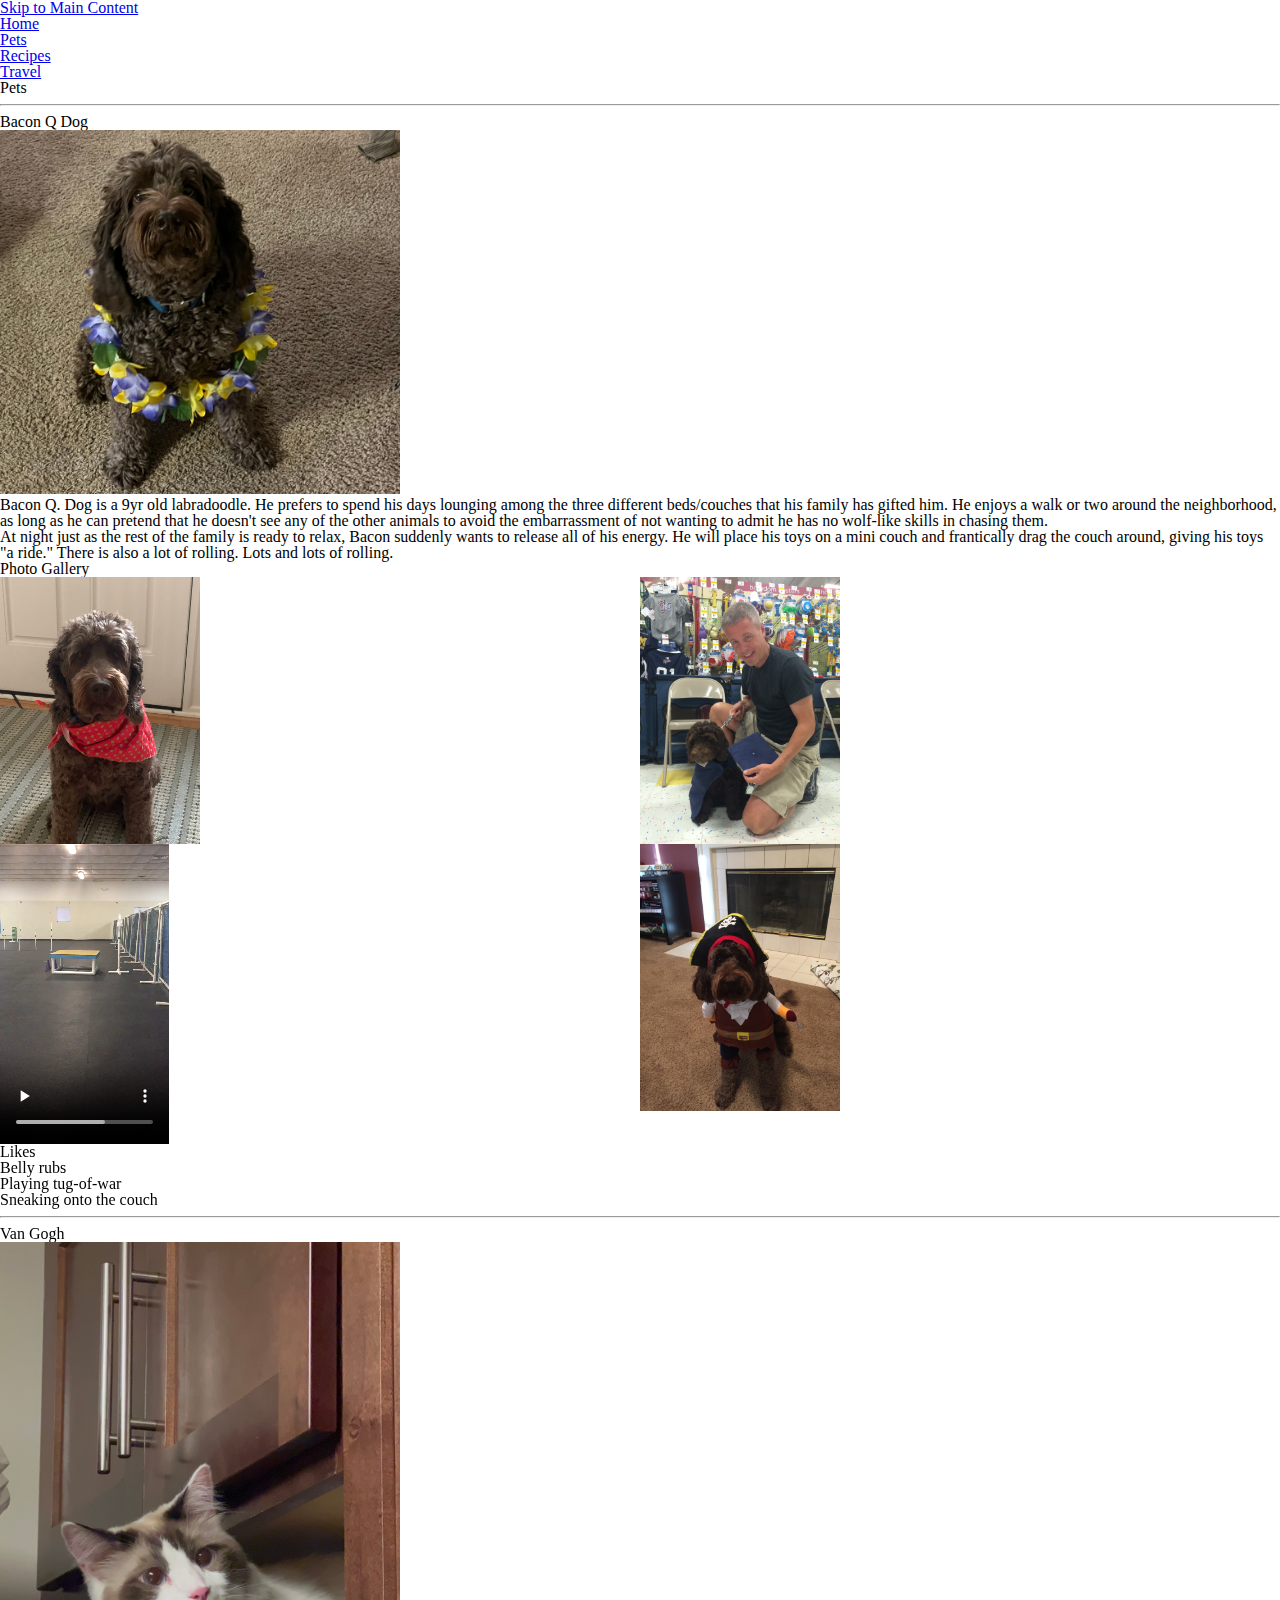
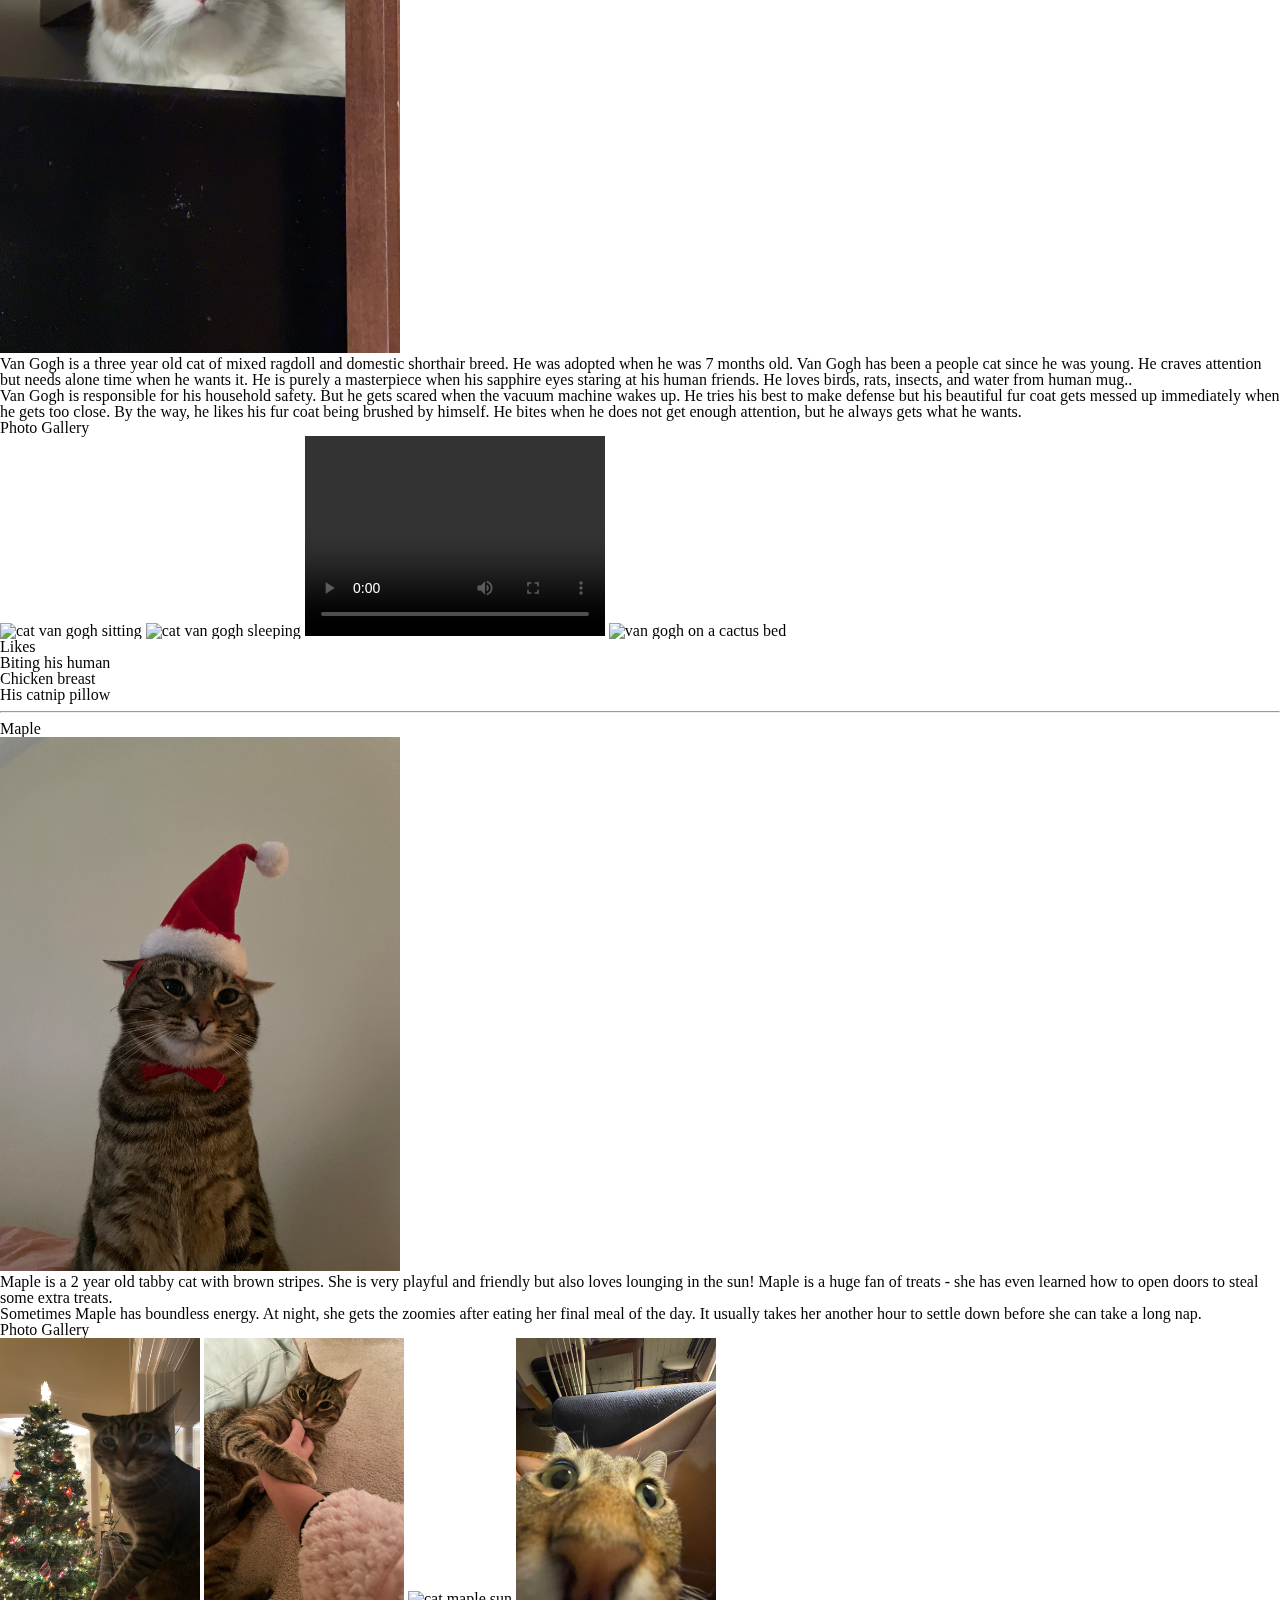
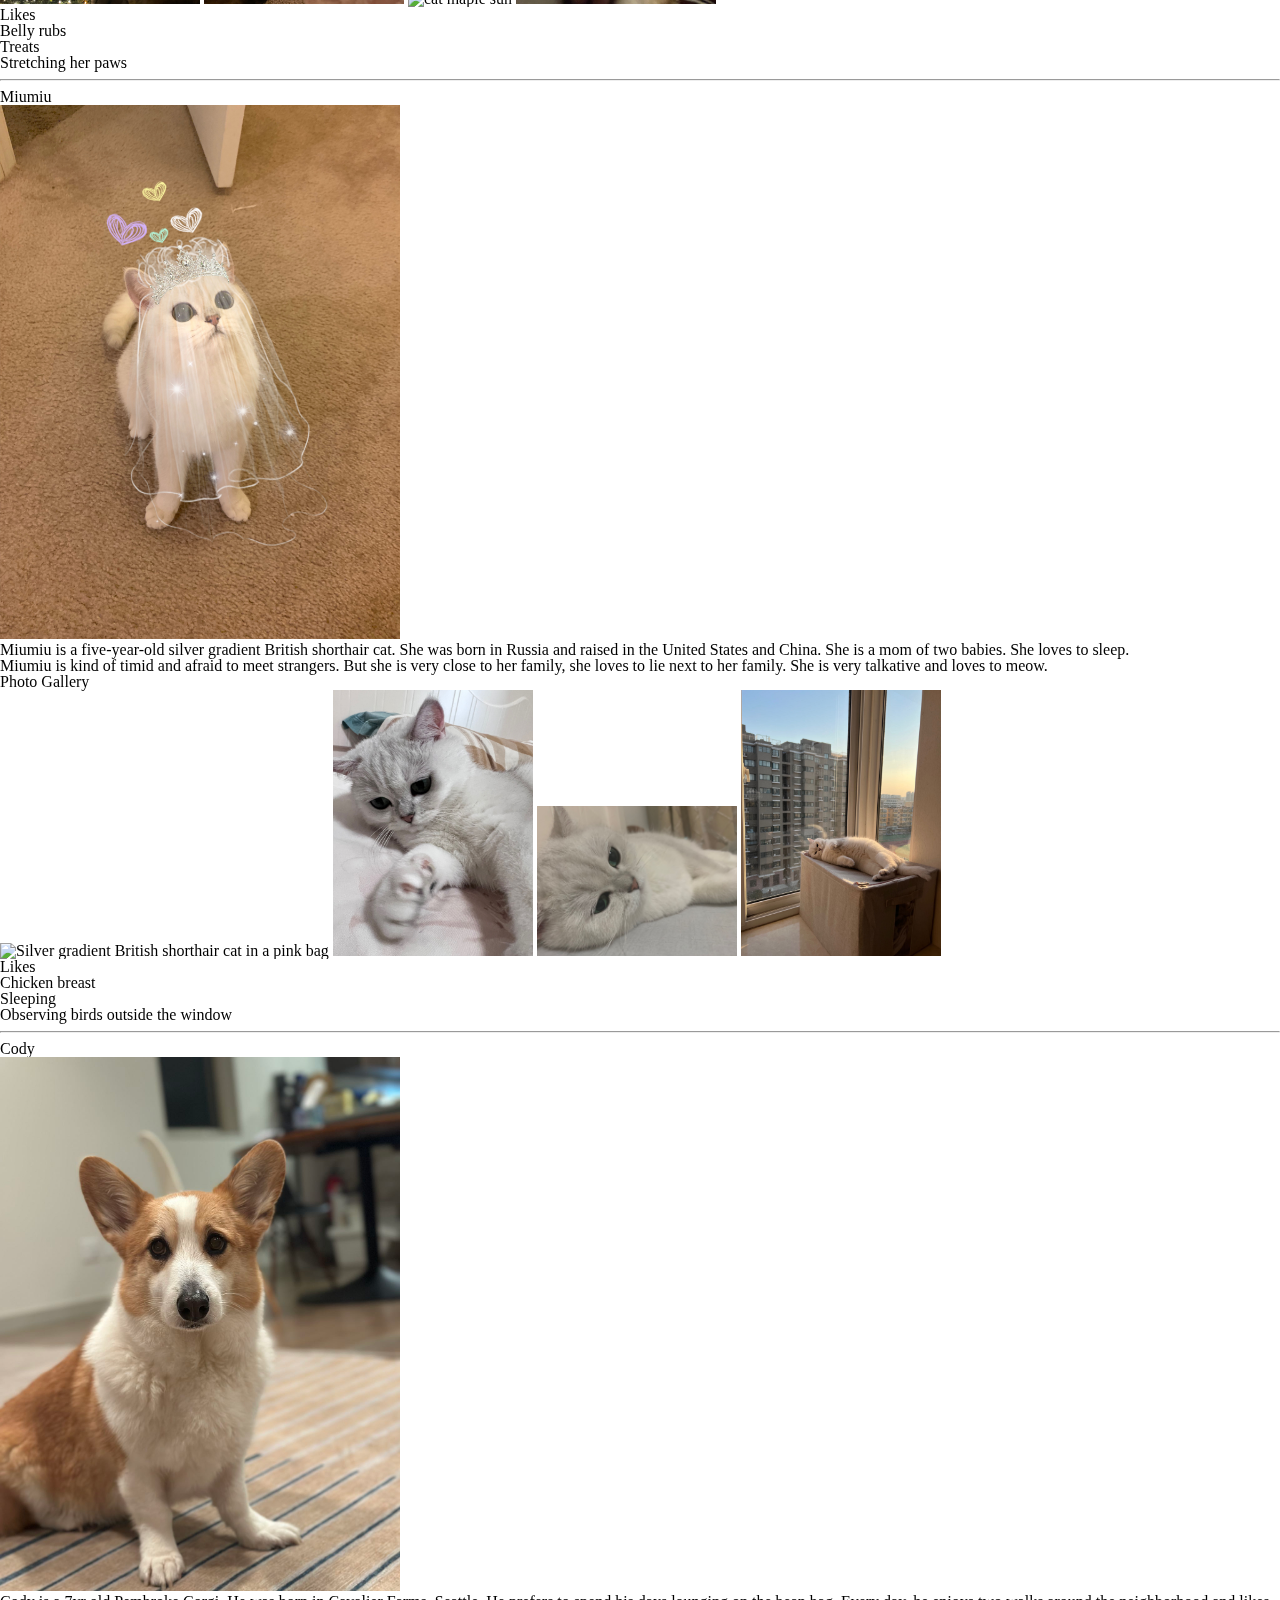
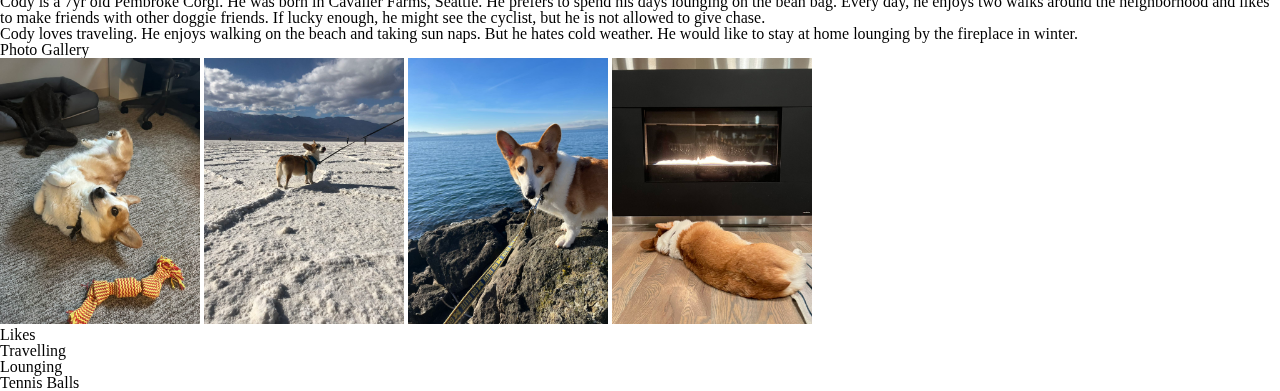
==== pets.html @ 1a493c77 "Initial commit" ====
<!DOCTYPE html>
<html lang="en">
<head>
    <meta charset="UTF-8">
    <meta name="viewport" content="width=device-width, initial-scale=1.0">
    <link rel="stylesheet" href="./css/reset.css">
    <link rel="stylesheet" href="./css/style.css">
    <title>Pets</title>
</head>
<body>
    <a href = "#main">Skip to Main Content</a>
    <header>
        <nav>
            <ul>
                <li><a href ="index.html">Home</a></li>
                <li><a href="pets.html">Pets</a></li>
                <li><a href="recipes.html">Recipes</a></li>
                <li><a href="travel.html">Travel</a></li>
            </ul>
        </nav>
        <!-- <h1>Week Two discussion</h1> -->
    </header>
    <main id="main">
        <h1>Pets</h1>
        <hr>
        <div>
            <!-- Bacon Q Dog -->
            <h2>Bacon Q Dog</h2>
            <img src="images/bacon.jpg" width = "400" alt="Brown labradoodle wearing colorful lei">

            <p>Bacon Q. Dog is a 9yr old labradoodle. He prefers to spend his days lounging among the three different beds/couches that his family has gifted him. He enjoys a walk or two around the neighborhood, as long as he can pretend that he doesn't see any of the other animals to avoid the embarrassment of not wanting to admit he has no wolf-like skills in chasing them.</p> 
            <p>At night just as the rest of the family is ready to relax, Bacon suddenly wants to release all of his energy. He will place his toys on a mini couch and frantically drag the couch around, giving his toys "a ride." There is also a lot of rolling. Lots and lots of rolling.</p>
            <h3>Photo Gallery</h3>
            <div class="bacon-photos">
                <img src="images/bacon_bandana.JPG" width ="200" alt = "Brown labradoodle wearing an orange bandana">
                <img src="images/bacon_graduation.JPG"  width ="200" alt="Small labradoodle puppy wearing a graduation cap and gown">
                <video height="300"  controls>
                    <source src="images/bacon_agility.mov">
                    Your browser does not support the video tag.  This was a video of a girl and dog demonstrating a sit and stay procedure
                </video>
                <img src="images/bacon_halloween.JPG"  width ="200" alt="Brown labradoodle wearing a pirate costume">
            </div>
            <h3>Likes</h3>
            <ul>
                <li>Belly rubs</li>
                <li>Playing tug-of-war</li>
                <li>Sneaking onto the couch</li>
            </ul>
        </div>
        <hr>
        <div>
            <!-- Van Gogh -->
            <h2>Van Gogh</h2>
            <img src="images/van_gogh_on_fridge.jpg" width = "400" alt="cat van gogh on a fridge">

            <p>Van Gogh is a three year old cat of mixed ragdoll and domestic shorthair breed. He was adopted when he was 7 months old. Van Gogh has been a people cat since he was young. He craves attention but needs alone time when he wants it. He is purely a masterpiece when his sapphire eyes staring at his human friends. He loves birds, rats, insects, and water from human mug..</p> 
            <p>Van Gogh is responsible for his household safety. But he gets scared when the vacuum machine wakes up. He tries his best to make defense but his beautiful fur coat gets messed up immediately when he gets too close. By the way, he likes his fur coat being brushed by himself. He bites when he does not get enough attention, but he always gets what he wants.</p>
            <h3>Photo Gallery</h3>
            <img src="images/van_gogh_sitting.jpg" width ="200" alt = "cat van gogh sitting">
            <img src="images/van_gogh_sleeping.jpg"  width ="200" alt="cat van gogh sleeping">
            <video height="200"  controls>
                <source src="images/van_gogh_running.MOV">
                Your browser does not support the video tag.  This was a video of Van Gogh running
            </video>
            <img src="images/van_gogh_cactus_bed.jpg"  width ="200" alt="van gogh on a cactus bed">

            <h3>Likes</h3>
            <ul>
                <li>Biting his human</li>
                <li>Chicken breast</li>
                <li>His catnip pillow</li>
            </ul>
        </div>
        <hr>
        <div>
            <!-- Maple -->
            <h2>Maple</h2>
            <img src="images/maple_santa.JPG" width = "400" alt="Brown striped tabby wearing a santa hat.">

            <p>Maple is a 2 year old tabby cat with brown stripes. She is very playful and friendly but also loves lounging in the sun! Maple is a huge fan of treats - she has even learned how to open doors to steal some extra treats.</p> 
            <p>Sometimes Maple has boundless energy. At night, she gets the zoomies after eating her final meal of the day. It usually takes her another hour to settle down before she can take a long nap.</p>
            <h3>Photo Gallery</h3>
            <img src="images/maple_christmas.JPG" width ="200" alt = "cat maple christmas">
            <img src="images/maple_playing.JPG"  width ="200" alt="cat maple playing">
            <img src="images/maple_sun.JPG"  width ="200" alt="cat maple sun">
            <img src="images/maple_selfie.JPG"  width ="200" alt="cat maple selfie">

            <h3>Likes</h3>
            <ul>
                <li>Belly rubs</li>
                <li>Treats</li>
                <li>Stretching her paws</li>
            </ul>
        </div>
        <hr>
        <div>
            <!-- Miumiu -->
            <h2>Miumiu</h2>
            <img src="images/miumiu.jpg" width = "400" alt="Silver gradient British shorthair cat in a wedding dress">

            <p>Miumiu is a five-year-old silver gradient British shorthair cat. She was born in Russia and raised in the United States and China. She is a mom of two babies. She loves to sleep.</p> 
            <p>Miumiu is kind of timid and afraid to meet strangers. But she is very close to her family, she loves to lie next to her family. She is very talkative and loves to meow.</p>
            <h3>Photo Gallery</h3>
            <img src="images/miumiu_in_the_bag.jpeg" width ="200" alt = "Silver gradient British shorthair cat in a pink bag">
            <img src="images/miumiu_on_the_bed.jpeg"  width ="200" alt="Silver gradient British shorthair cat lying on the bed">
            <img src="images/miumiu_sleeping.jpeg"  width ="200" alt="Silver gradient British shorthair cat sleeping on the bed">
            <img src="images/miumiu_under_sunshine.jpeg"  width ="200" alt="Silver gradient British shorthair cat under the sunshine">

            <h3>Likes</h3>
            <ul>
                <li>Chicken breast</li>
                <li>Sleeping</li>
                <li>Observing birds outside the window</li>
            </ul>
        </div>
        <hr>
        <div>
            <!-- Cody -->
            <h2>Cody</h2>
            <img src="images/cody.jpg" width = "400" alt="Cody at home">

            <p>Cody is a 7yr old Pembroke Corgi. He was born in Cavalier Farms, Seattle. He prefers to spend his days lounging on the bean bag. Every day, he enjoys two walks around the neighborhood and likes to make friends with other doggie friends. If lucky enough, he might see the cyclist, but he is not allowed to give chase.</p>
            <p>Cody loves traveling. He enjoys walking on the beach and taking sun naps. But he hates cold weather. He would like to stay at home lounging by the fireplace in winter.</p>
            <h3>Photo Gallery</h3>
            <img src="images/cody_play.jpg" width ="200" alt = "Cody lying on the ground making faces.">
            <img src="images/cody_deathvalley.jpg"  width ="200" alt="Cody visiting Badwater Basin in Death Valley National Park.">
            <img src="images/cody_sea.jpg"  width ="200" alt="Cody having a walk by the sea.">
            <img src="images/cody_fireplace.jpg"  width ="200" alt="Cody lounging by the fireplace in winter.">

            <h3>Likes</h3>
            <ul>
                <li>Travelling</li>
                <li>Lounging</li>
                <li>Tennis Balls</li>
            </ul>           
        </div>
    </main>
    
</body>
</html>
---- css/style.css ----
.bacon-photos {
    display: grid;
    grid-template-columns: 1fr 1fr;
}
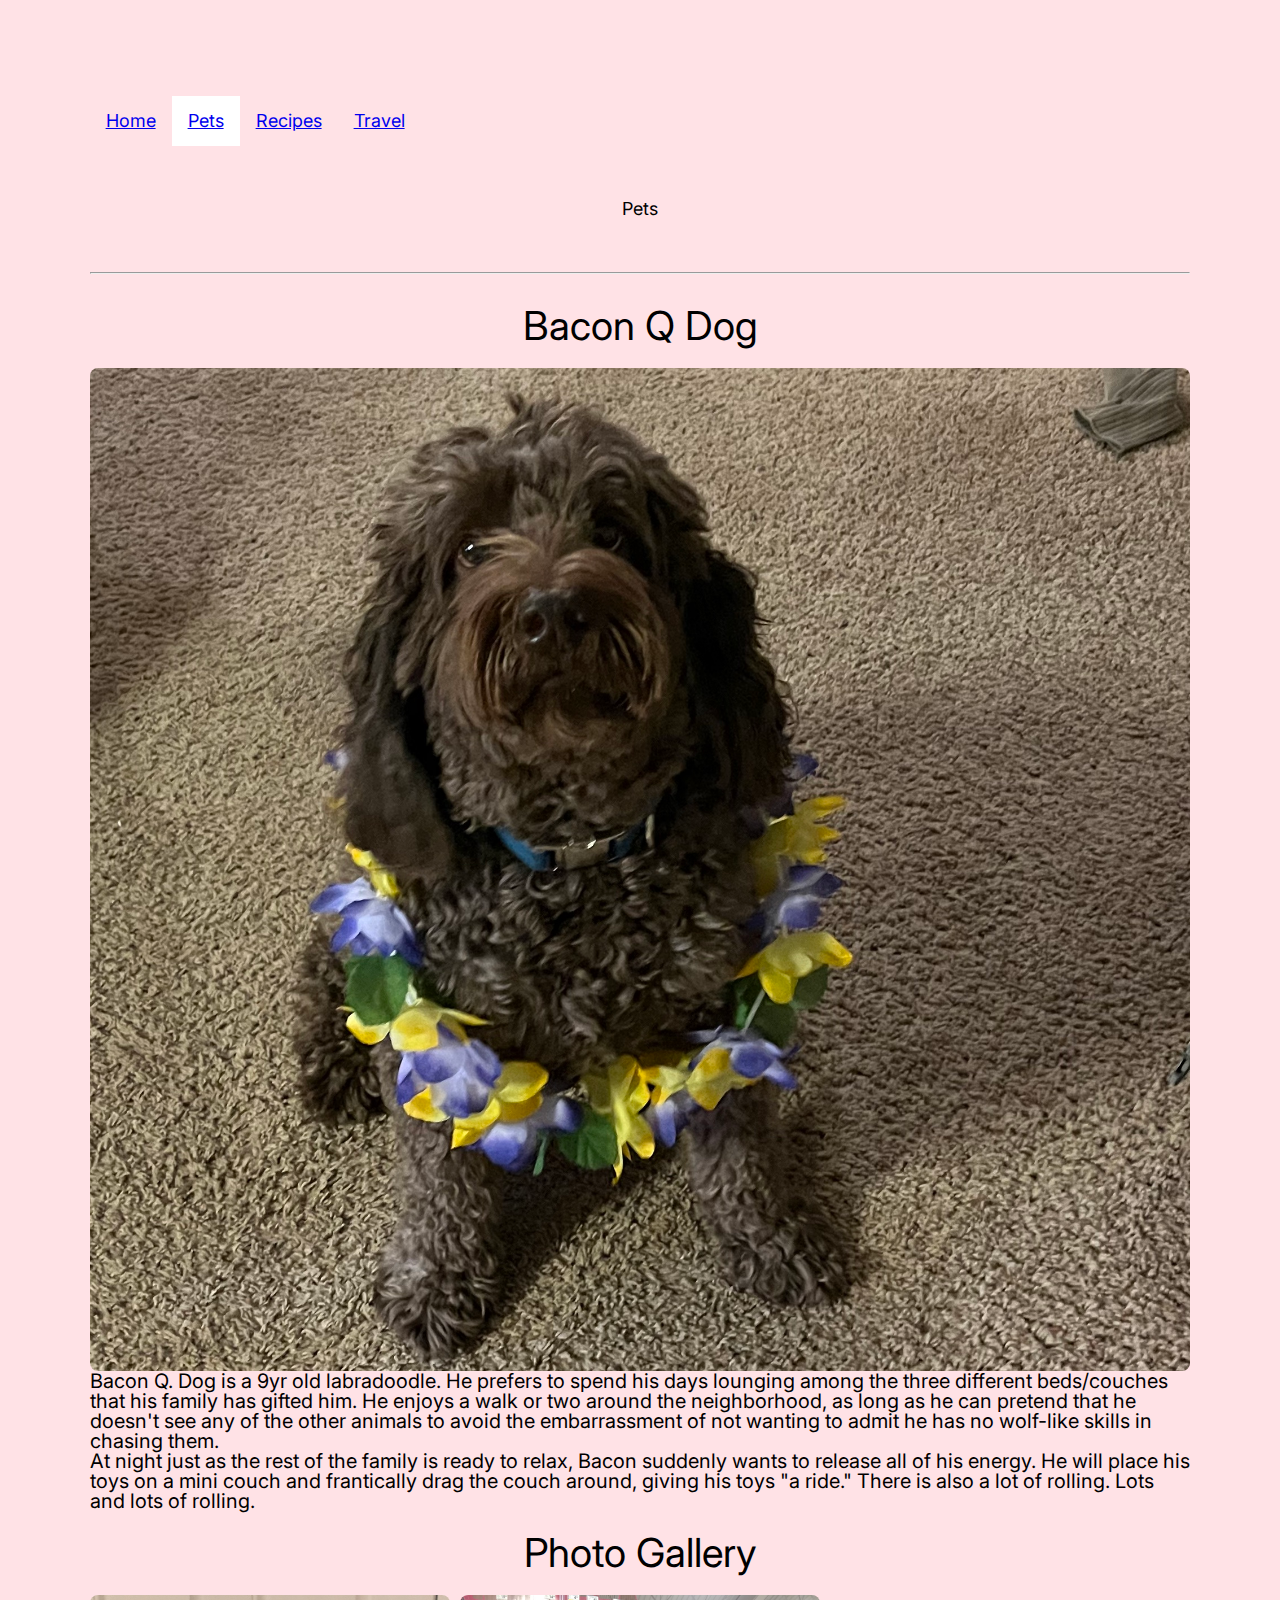
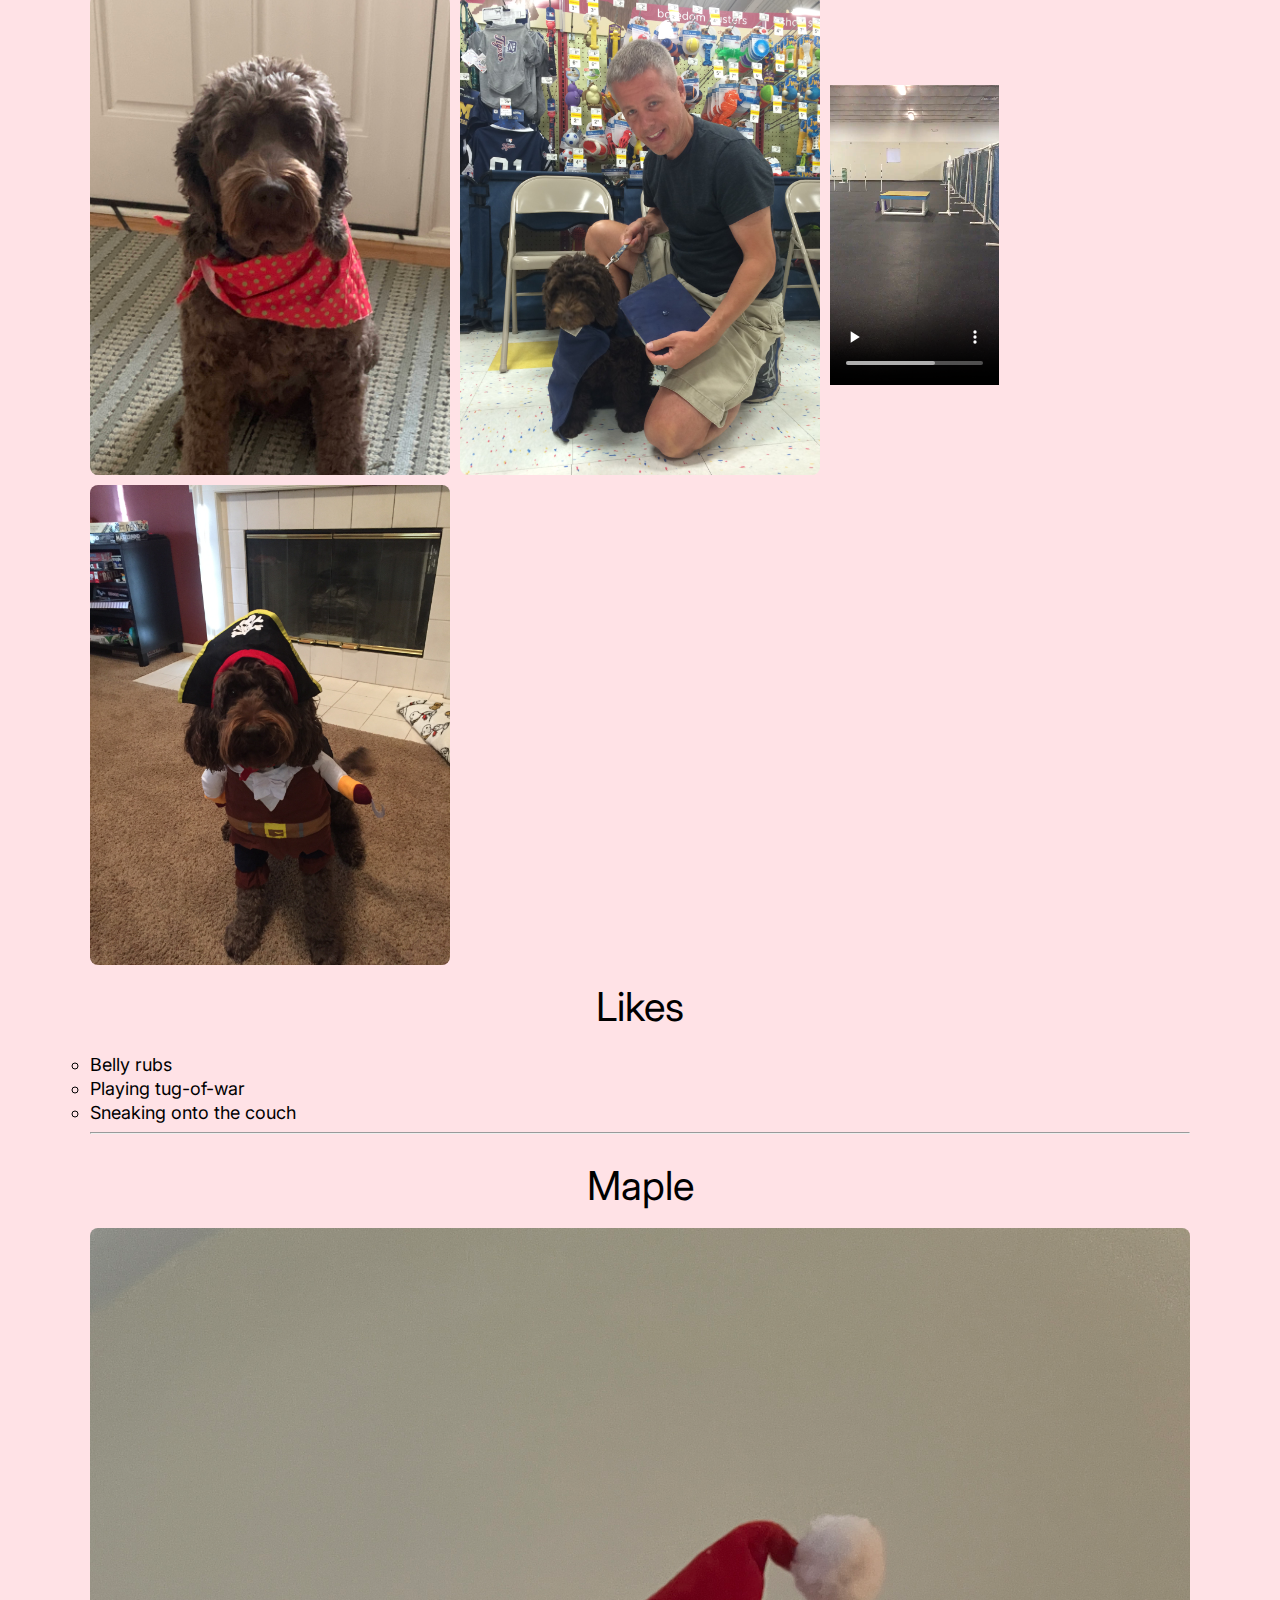
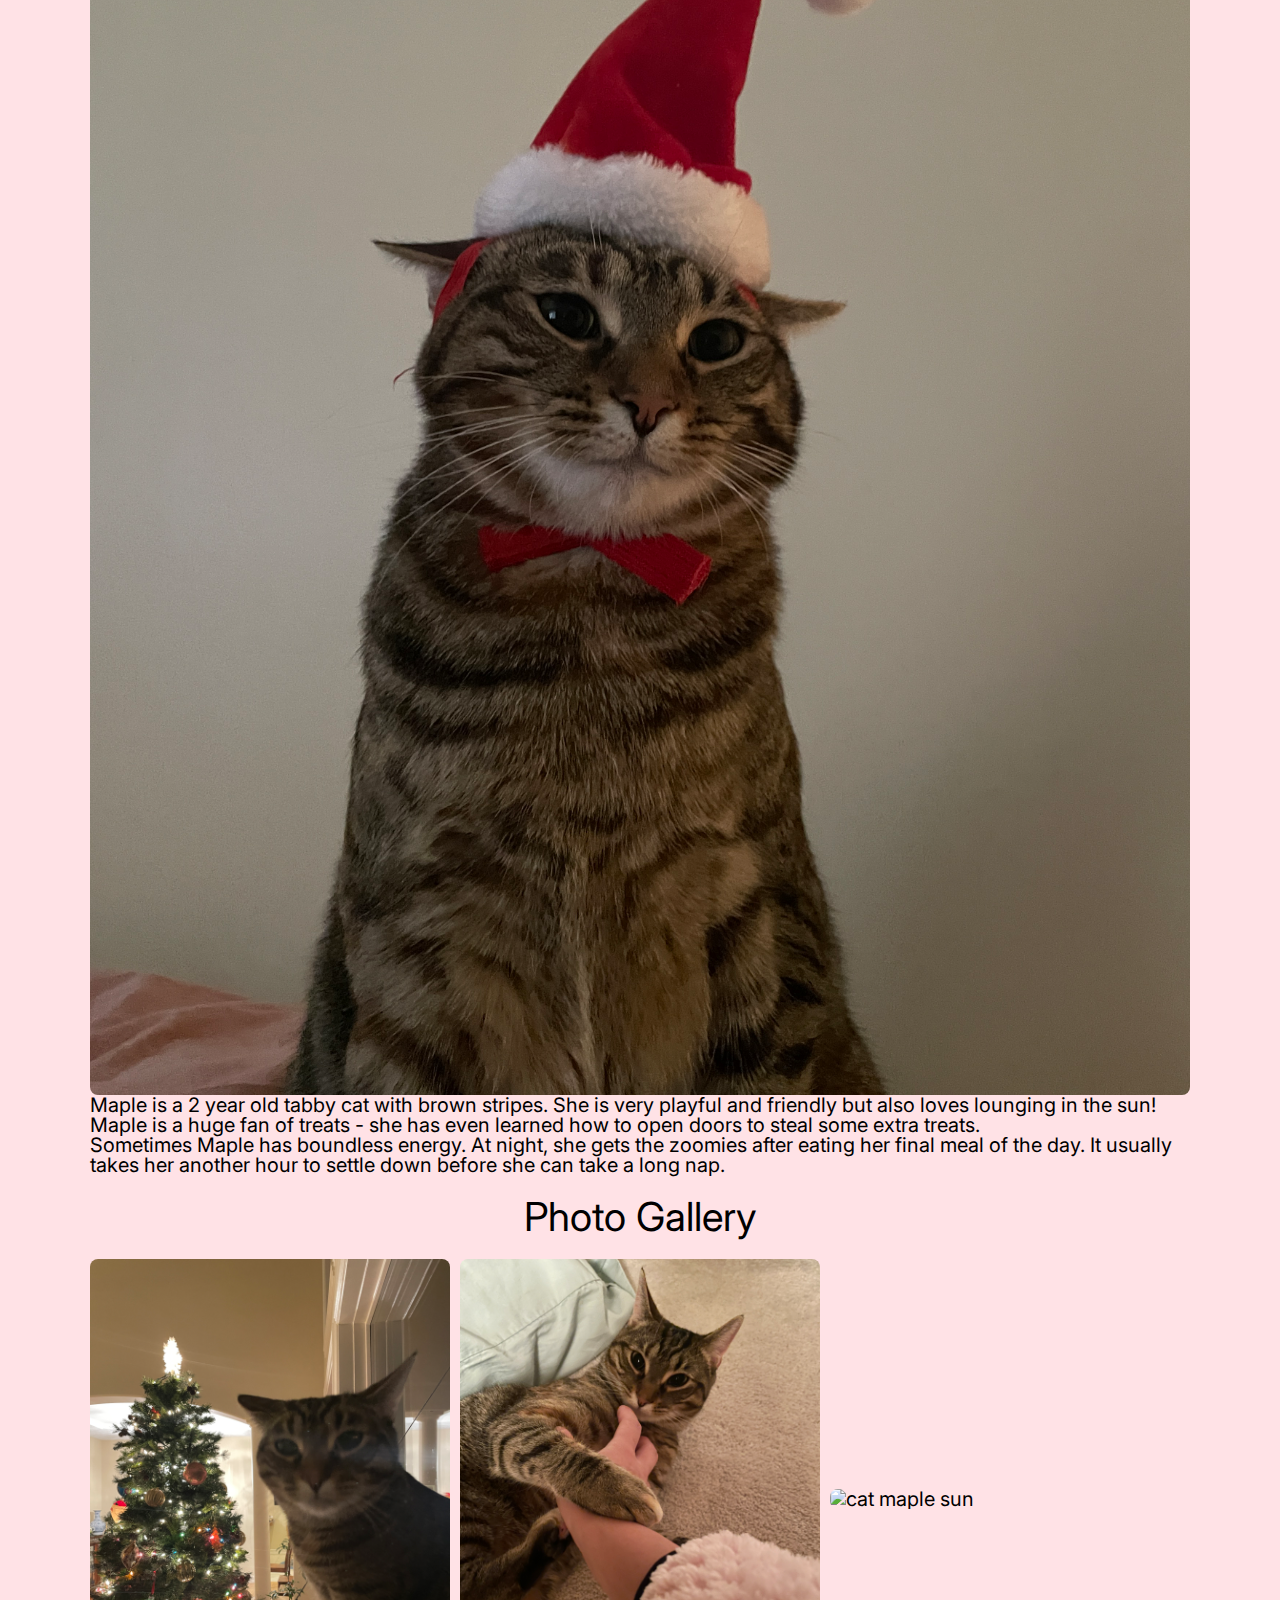
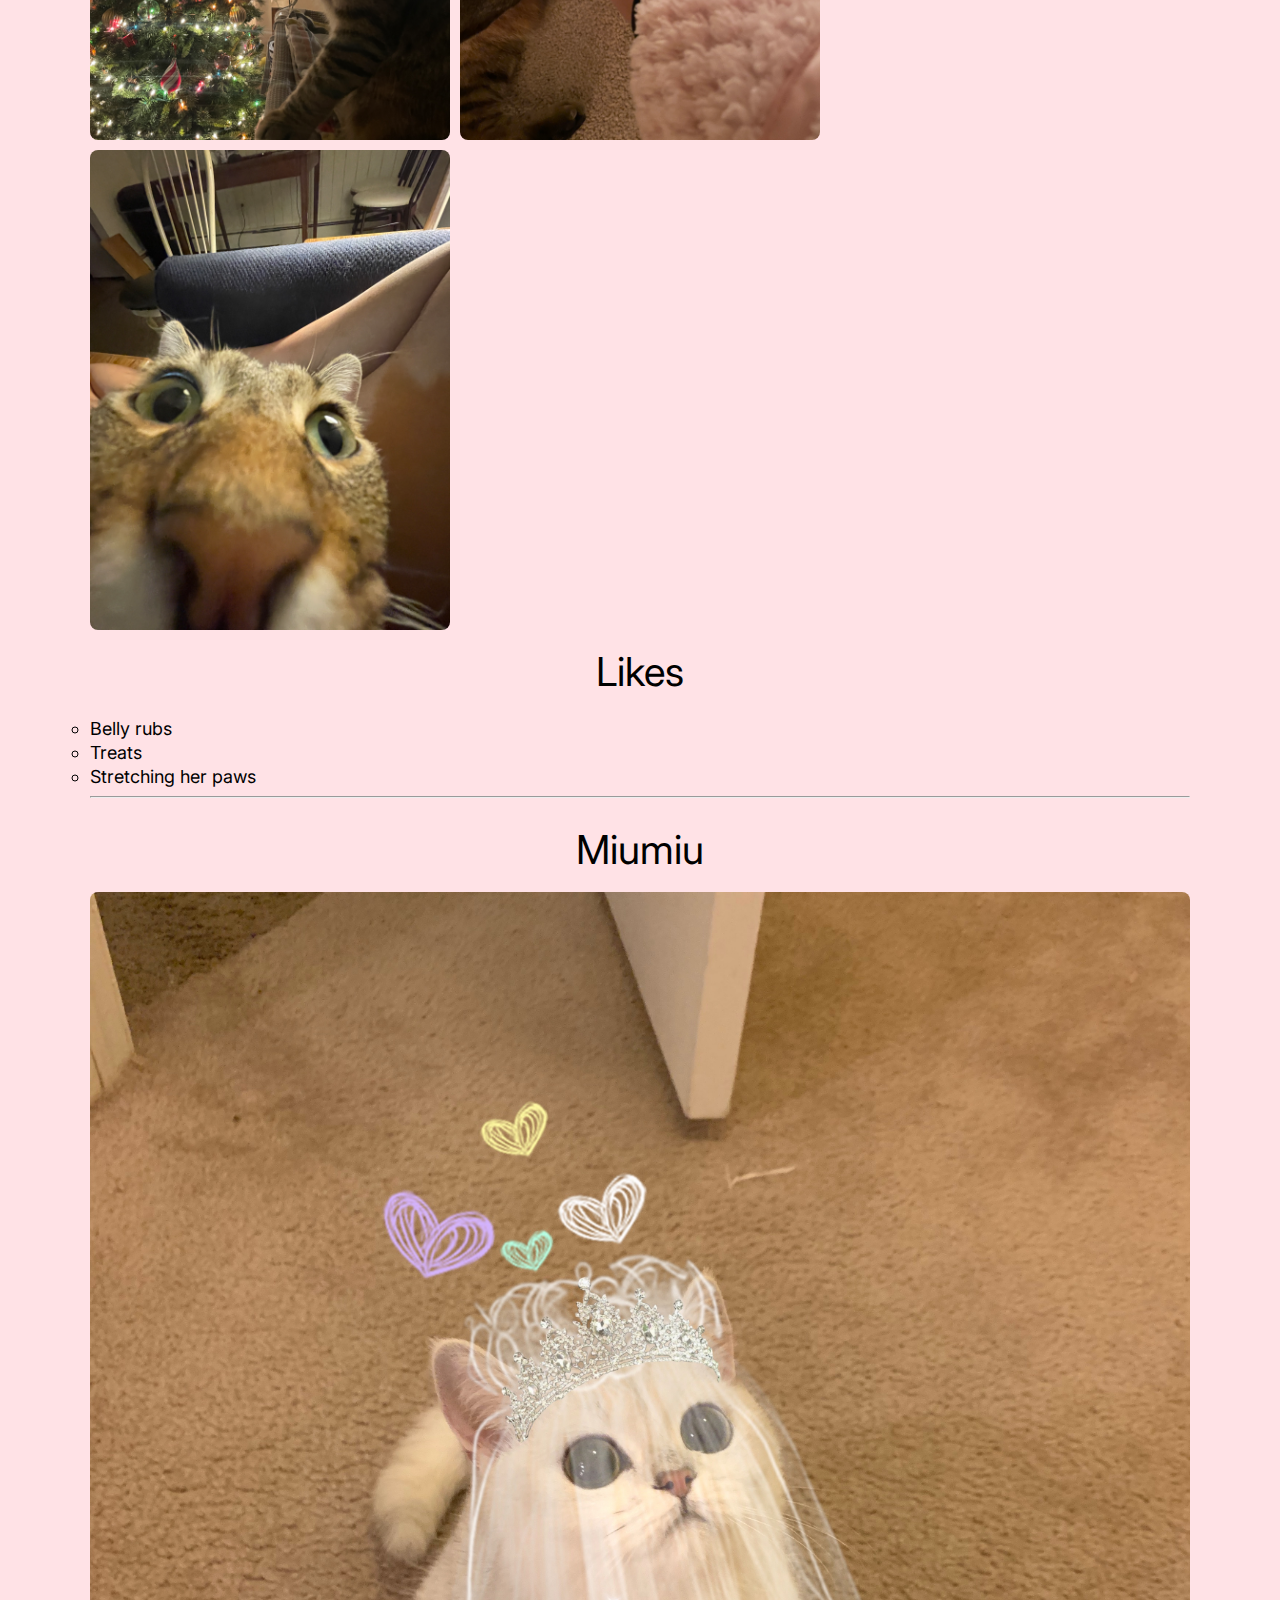
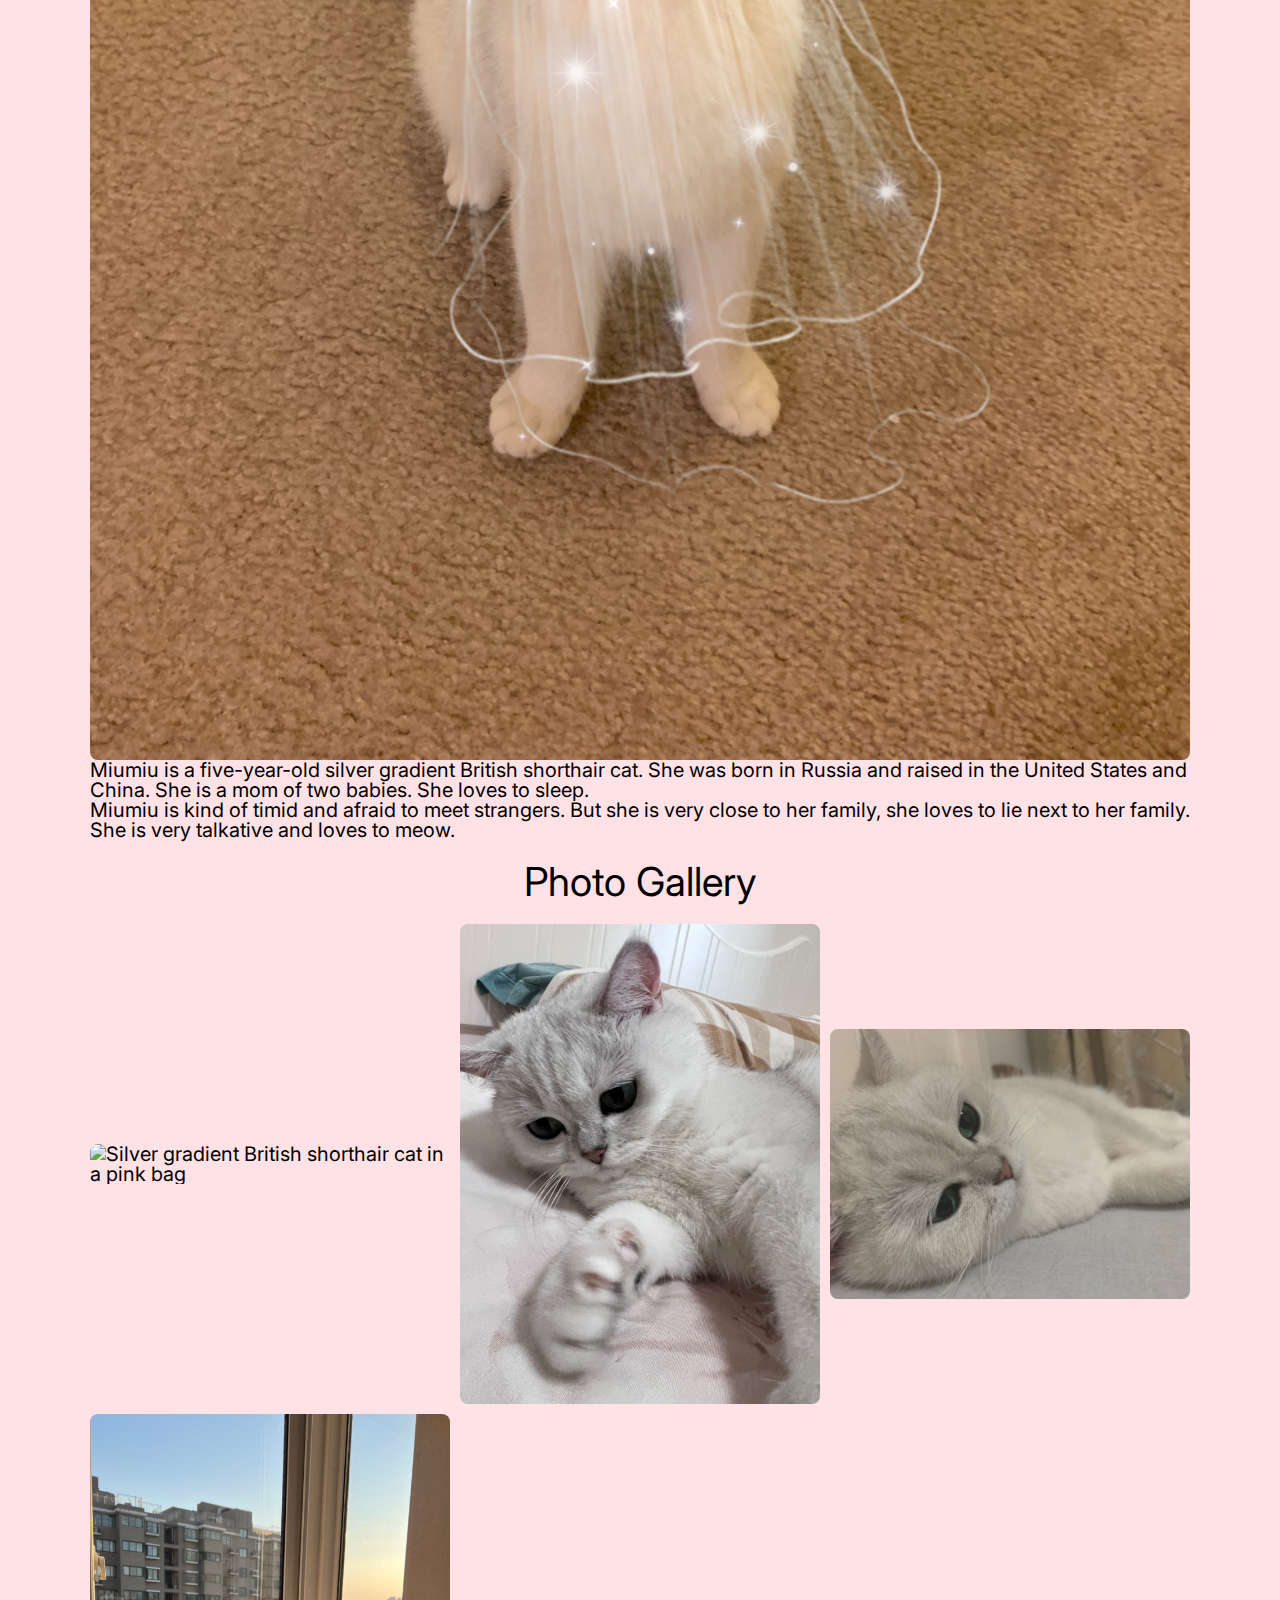
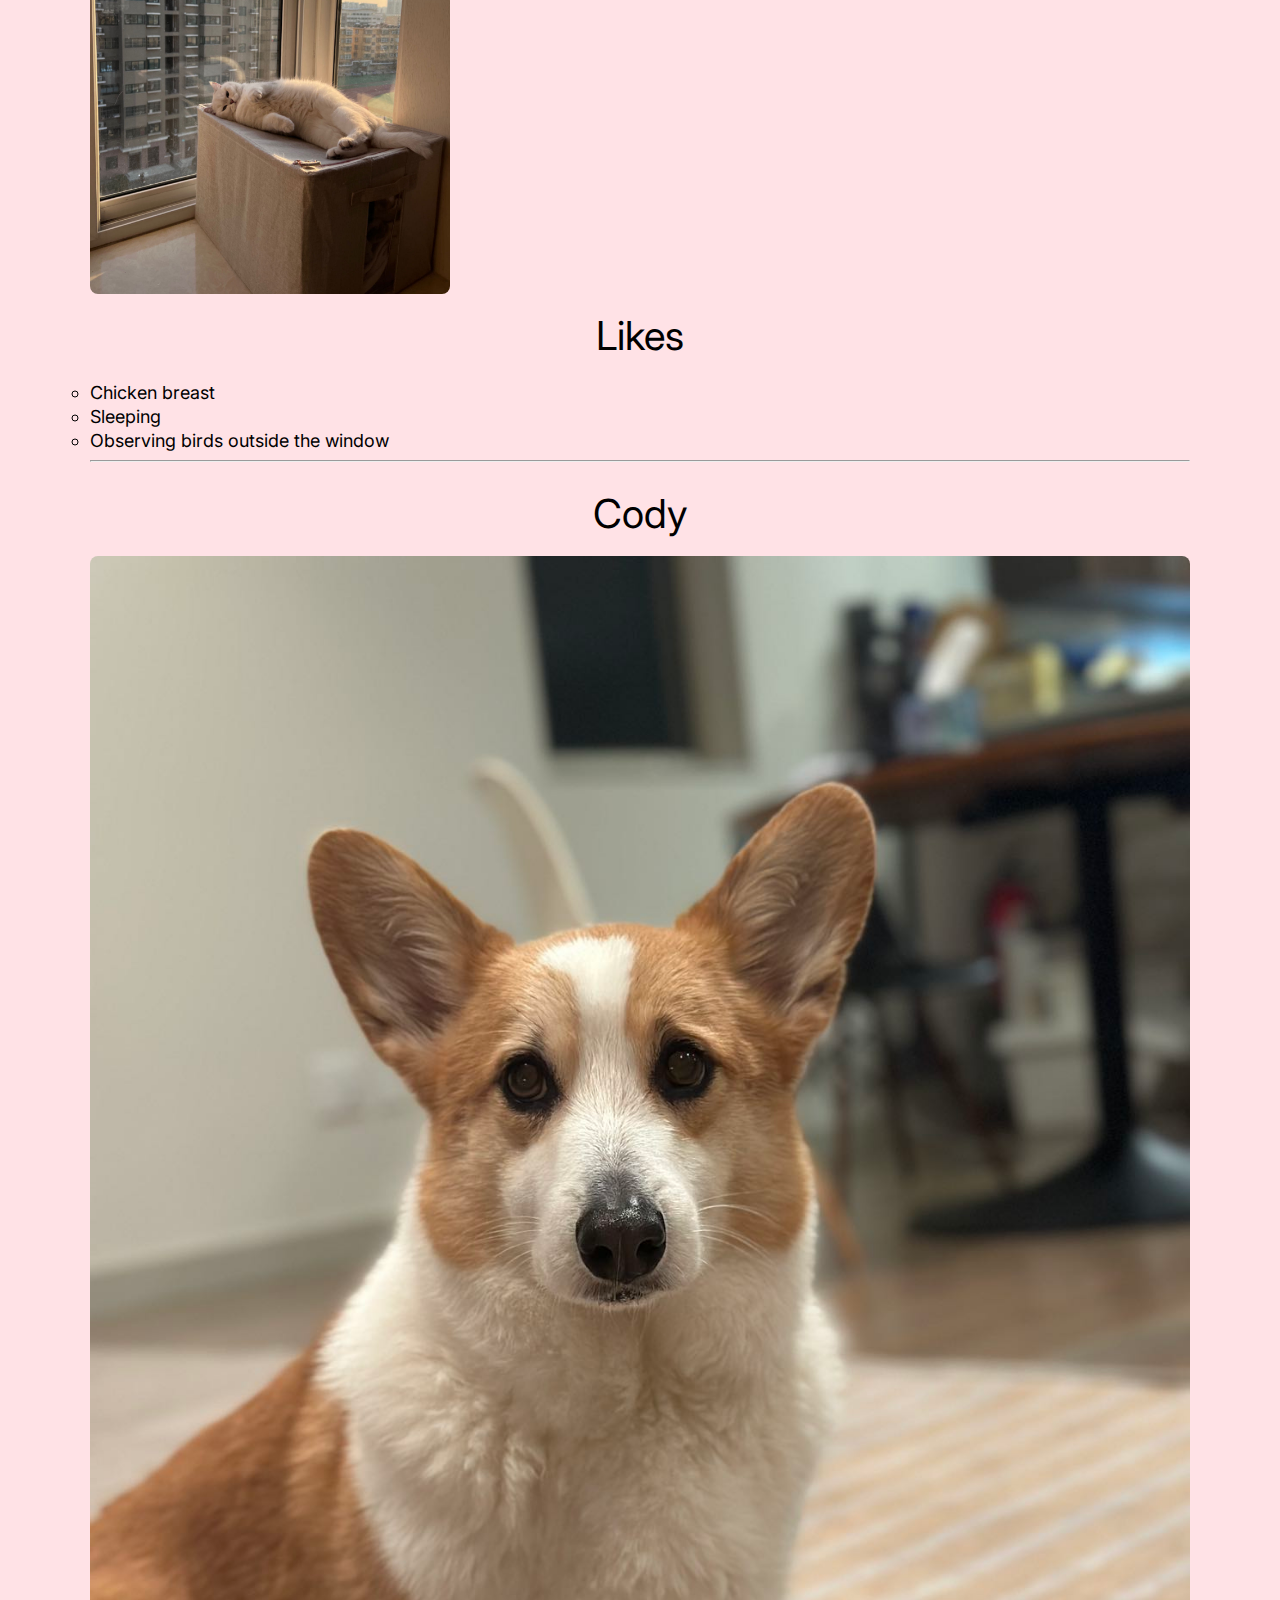
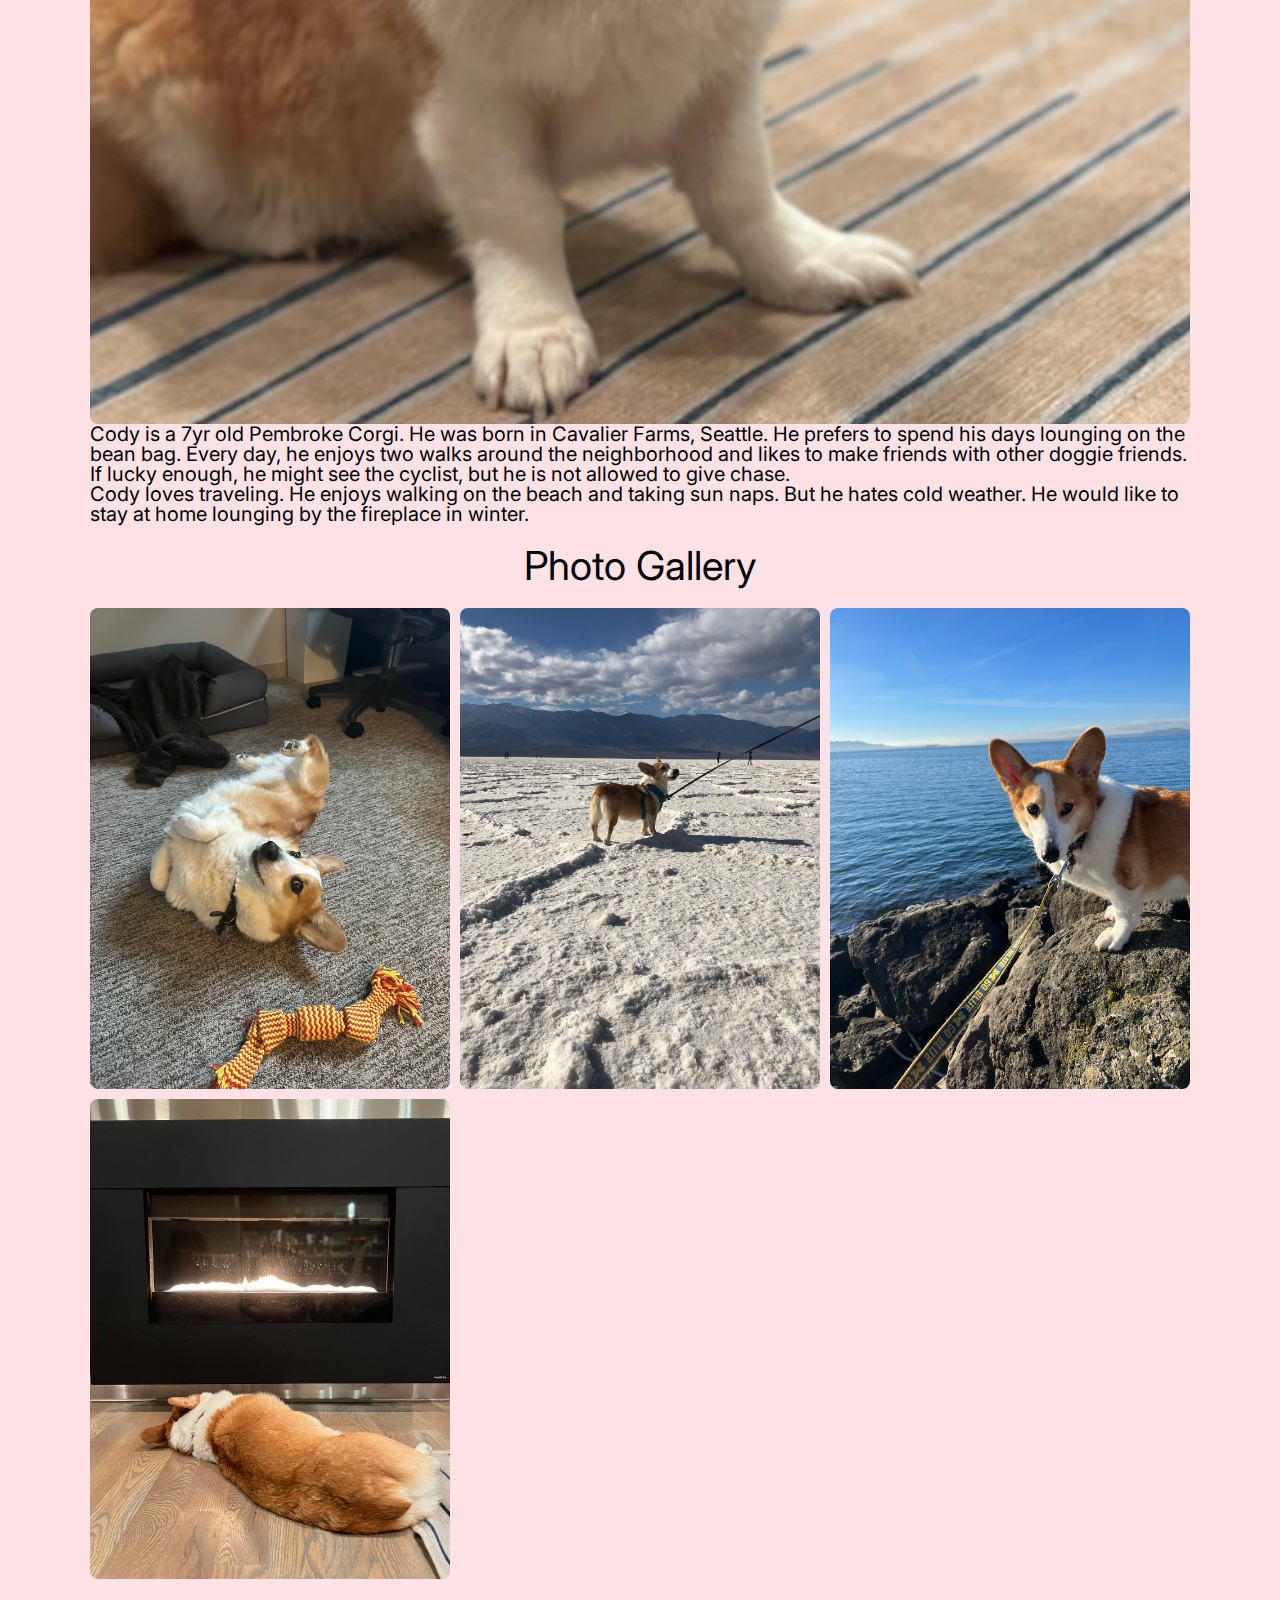
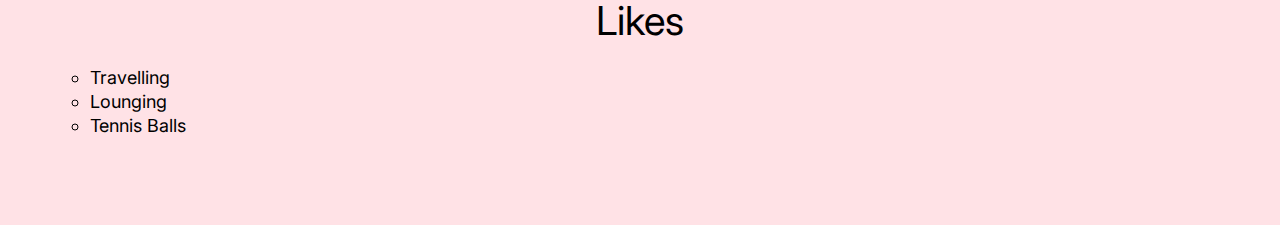
==== commit ad56dcc3: "Finished" ====
--- a/pets.html
+++ b/pets.html
@@ -8,12 +8,12 @@
     <title>Pets</title>
 </head>
 <body>
-    <a href = "#main">Skip to Main Content</a>
+    <a href="#main" class="skip-to-main" tabindex="1">Skip to Main Content</a>
     <header>
         <nav>
             <ul>
                 <li><a href ="index.html">Home</a></li>
-                <li><a href="pets.html">Pets</a></li>
+                <li class="active"><a href="pets.html">Pets</a></li>
                 <li><a href="recipes.html">Recipes</a></li>
                 <li><a href="travel.html">Travel</a></li>
             </ul>
@@ -31,7 +31,7 @@
             <p>Bacon Q. Dog is a 9yr old labradoodle. He prefers to spend his days lounging among the three different beds/couches that his family has gifted him. He enjoys a walk or two around the neighborhood, as long as he can pretend that he doesn't see any of the other animals to avoid the embarrassment of not wanting to admit he has no wolf-like skills in chasing them.</p> 
             <p>At night just as the rest of the family is ready to relax, Bacon suddenly wants to release all of his energy. He will place his toys on a mini couch and frantically drag the couch around, giving his toys "a ride." There is also a lot of rolling. Lots and lots of rolling.</p>
             <h3>Photo Gallery</h3>
-            <div class="bacon-photos">
+            <div class="gallery">
                 <img src="images/bacon_bandana.JPG" width ="200" alt = "Brown labradoodle wearing an orange bandana">
                 <img src="images/bacon_graduation.JPG"  width ="200" alt="Small labradoodle puppy wearing a graduation cap and gown">
                 <video height="300"  controls>
@@ -48,30 +48,7 @@
             </ul>
         </div>
         <hr>
-        <div>
-            <!-- Van Gogh -->
-            <h2>Van Gogh</h2>
-            <img src="images/van_gogh_on_fridge.jpg" width = "400" alt="cat van gogh on a fridge">
-
-            <p>Van Gogh is a three year old cat of mixed ragdoll and domestic shorthair breed. He was adopted when he was 7 months old. Van Gogh has been a people cat since he was young. He craves attention but needs alone time when he wants it. He is purely a masterpiece when his sapphire eyes staring at his human friends. He loves birds, rats, insects, and water from human mug..</p> 
-            <p>Van Gogh is responsible for his household safety. But he gets scared when the vacuum machine wakes up. He tries his best to make defense but his beautiful fur coat gets messed up immediately when he gets too close. By the way, he likes his fur coat being brushed by himself. He bites when he does not get enough attention, but he always gets what he wants.</p>
-            <h3>Photo Gallery</h3>
-            <img src="images/van_gogh_sitting.jpg" width ="200" alt = "cat van gogh sitting">
-            <img src="images/van_gogh_sleeping.jpg"  width ="200" alt="cat van gogh sleeping">
-            <video height="200"  controls>
-                <source src="images/van_gogh_running.MOV">
-                Your browser does not support the video tag.  This was a video of Van Gogh running
-            </video>
-            <img src="images/van_gogh_cactus_bed.jpg"  width ="200" alt="van gogh on a cactus bed">
-
-            <h3>Likes</h3>
-            <ul>
-                <li>Biting his human</li>
-                <li>Chicken breast</li>
-                <li>His catnip pillow</li>
-            </ul>
-        </div>
-        <hr>
+        
         <div>
             <!-- Maple -->
             <h2>Maple</h2>
@@ -80,11 +57,12 @@
             <p>Maple is a 2 year old tabby cat with brown stripes. She is very playful and friendly but also loves lounging in the sun! Maple is a huge fan of treats - she has even learned how to open doors to steal some extra treats.</p> 
             <p>Sometimes Maple has boundless energy. At night, she gets the zoomies after eating her final meal of the day. It usually takes her another hour to settle down before she can take a long nap.</p>
             <h3>Photo Gallery</h3>
-            <img src="images/maple_christmas.JPG" width ="200" alt = "cat maple christmas">
-            <img src="images/maple_playing.JPG"  width ="200" alt="cat maple playing">
-            <img src="images/maple_sun.JPG"  width ="200" alt="cat maple sun">
-            <img src="images/maple_selfie.JPG"  width ="200" alt="cat maple selfie">
-
+            <div class="gallery">
+                <img src="images/maple_christmas.JPG" width ="200" alt = "cat maple christmas">
+                <img src="images/maple_playing.JPG"  width ="200" alt="cat maple playing">
+                <img src="images/maple_sun.JPG"  width ="200" alt="cat maple sun">
+                <img src="images/maple_selfie.JPG"  width ="200" alt="cat maple selfie">
+            </div>
             <h3>Likes</h3>
             <ul>
                 <li>Belly rubs</li>
@@ -101,11 +79,12 @@
             <p>Miumiu is a five-year-old silver gradient British shorthair cat. She was born in Russia and raised in the United States and China. She is a mom of two babies. She loves to sleep.</p> 
             <p>Miumiu is kind of timid and afraid to meet strangers. But she is very close to her family, she loves to lie next to her family. She is very talkative and loves to meow.</p>
             <h3>Photo Gallery</h3>
-            <img src="images/miumiu_in_the_bag.jpeg" width ="200" alt = "Silver gradient British shorthair cat in a pink bag">
-            <img src="images/miumiu_on_the_bed.jpeg"  width ="200" alt="Silver gradient British shorthair cat lying on the bed">
-            <img src="images/miumiu_sleeping.jpeg"  width ="200" alt="Silver gradient British shorthair cat sleeping on the bed">
-            <img src="images/miumiu_under_sunshine.jpeg"  width ="200" alt="Silver gradient British shorthair cat under the sunshine">
-
+            <div class="gallery">
+                <img src="images/miumiu_in_the_bag.jpeg" width ="200" alt = "Silver gradient British shorthair cat in a pink bag">
+                <img src="images/miumiu_on_the_bed.jpeg"  width ="200" alt="Silver gradient British shorthair cat lying on the bed">
+                <img src="images/miumiu_sleeping.jpeg"  width ="200" alt="Silver gradient British shorthair cat sleeping on the bed">
+                <img src="images/miumiu_under_sunshine.jpeg"  width ="200" alt="Silver gradient British shorthair cat under the sunshine">
+            </div>
             <h3>Likes</h3>
             <ul>
                 <li>Chicken breast</li>
@@ -117,16 +96,17 @@
         <div>
             <!-- Cody -->
             <h2>Cody</h2>
-            <img src="images/cody.jpg" width = "400" alt="Cody at home">
+            <img src="images/cody.jpg" width = "30" alt="Cody at home">
 
             <p>Cody is a 7yr old Pembroke Corgi. He was born in Cavalier Farms, Seattle. He prefers to spend his days lounging on the bean bag. Every day, he enjoys two walks around the neighborhood and likes to make friends with other doggie friends. If lucky enough, he might see the cyclist, but he is not allowed to give chase.</p>
             <p>Cody loves traveling. He enjoys walking on the beach and taking sun naps. But he hates cold weather. He would like to stay at home lounging by the fireplace in winter.</p>
             <h3>Photo Gallery</h3>
-            <img src="images/cody_play.jpg" width ="200" alt = "Cody lying on the ground making faces.">
-            <img src="images/cody_deathvalley.jpg"  width ="200" alt="Cody visiting Badwater Basin in Death Valley National Park.">
-            <img src="images/cody_sea.jpg"  width ="200" alt="Cody having a walk by the sea.">
-            <img src="images/cody_fireplace.jpg"  width ="200" alt="Cody lounging by the fireplace in winter.">
-
+            <div class="gallery">
+                <img src="images/cody_play.jpg" width ="200" alt = "Cody lying on the ground making faces.">
+                <img src="images/cody_deathvalley.jpg"  width ="200" alt="Cody visiting Badwater Basin in Death Valley National Park.">
+                <img src="images/cody_sea.jpg"  width ="200" alt="Cody having a walk by the sea.">
+                <img src="images/cody_fireplace.jpg"  width ="200" alt="Cody lounging by the fireplace in winter.">
+            </div>
             <h3>Likes</h3>
             <ul>
                 <li>Travelling</li>
--- a/css/style.css
+++ b/css/style.css
@@ -1,4 +1,147 @@
-.bacon-photos {
+@import url('https://fonts.googleapis.com/css2?family=Inter:wght@100..900&display=swap');
+
+body {
+    font-family: "Inter";
+    background-color: #ffe2e6;
+    margin: 7%;
+    font-size: 20px;
+}
+
+img {
+    display: block;
+    margin-left: auto;
+    margin-right: auto;
+    width: 100%;
+    border-radius: 8px;
+}
+
+.gallery {
     display: grid;
-    grid-template-columns: 1fr 1fr;
+    grid-template-columns: 1fr 1fr 1fr;
+    grid-gap: 10px; 
+    justify-content: center; 
+    align-items: center; 
+}
+
+h1, h2, h3 {
+    text-align: center;
+    padding: 2%;
+    font-size: 40px;
+}
+
+nav > ul {
+    list-style-type: none;
+    margin: 0;
+    overflow: hidden;
+}
+
+nav > ul > li {
+    float: left;
+    display: block;
+    padding: 1rem;
+}
+
+ul {
+    list-style-type: circle;
+}
+
+li {
+    margin-top: 6px;
+    display: list-item;
+    margin-left: 0;
+    font-size: 18px;
+}
+
+nav > ul > li.active {
+    background-color: #fff;
+}
+
+h1 { 
+    margin: 2rem;
+    font-size: large;
+}
+
+.skip-to-main {
+    position: absolute;
+    top: -500px;
+}
+
+.skip-to-main:focus {
+    top: 10px;
+}
+
+/* Mobile Styles */
+@media screen and (max-width: 600px) {
+    body {
+        text-align: center;
+        font-size: 16px;
+        margin: 5%;
+    }
+    .skip-to-main {
+        position: relative;
+        text-align: left;
+        top: -600px;
+    }
+
+    img {
+        margin: 8px 4px;
+        border-radius: 8px;
+        width: 100%;
+        display: block;
+        margin: auto;
+    }
+    ul {
+        margin-left: 12px;
+        list-style-type: circle;
+        padding-left: 24px;
+    }
+
+    li {
+        margin-top: 6px;
+        display: list-item;
+        margin-left: 0;
+        font-size: 18px;
+    }
+
+    nav {
+        text-align: right;
+    }
+
+    nav > ul > li {
+        margin: 8px 0;
+        font-size: 18px;
+    }
+
+    body > a {
+        display: inline-block;
+        margin: 12px;
+    }
+
+    h1 {
+        font-size: 32px;
+    }
+
+    h2 {
+        font-size: 28px;
+    }
+
+    h3 {
+        font-size: 24px;
+    }
+
+    .gallery,
+    .gallery_food {
+        display: grid;
+        grid-gap: 12px;
+        justify-content: center;
+        align-items: center;
+    }
+
+    .gallery {
+        grid-template-columns: repeat(2, 1fr);
+    }
+
+    .gallery_food {
+        grid-template-columns: 1fr;
+    }
 }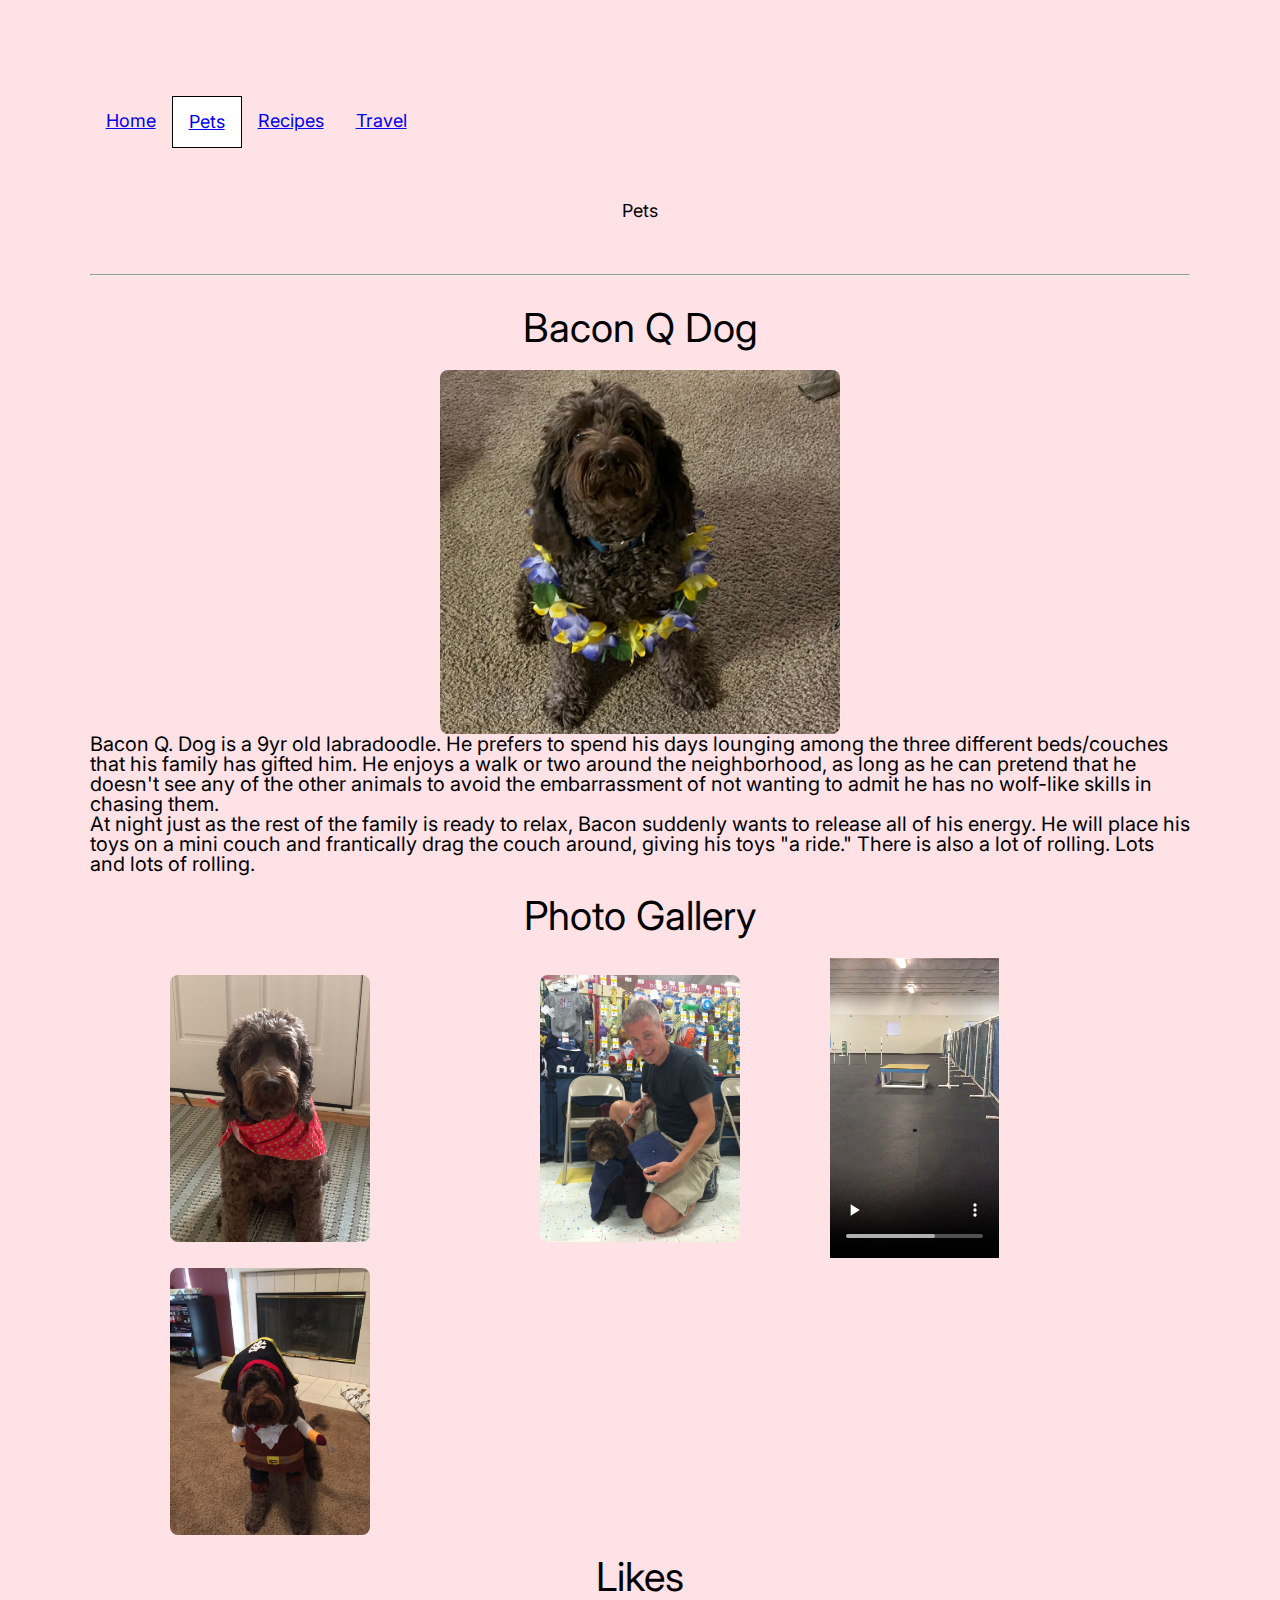
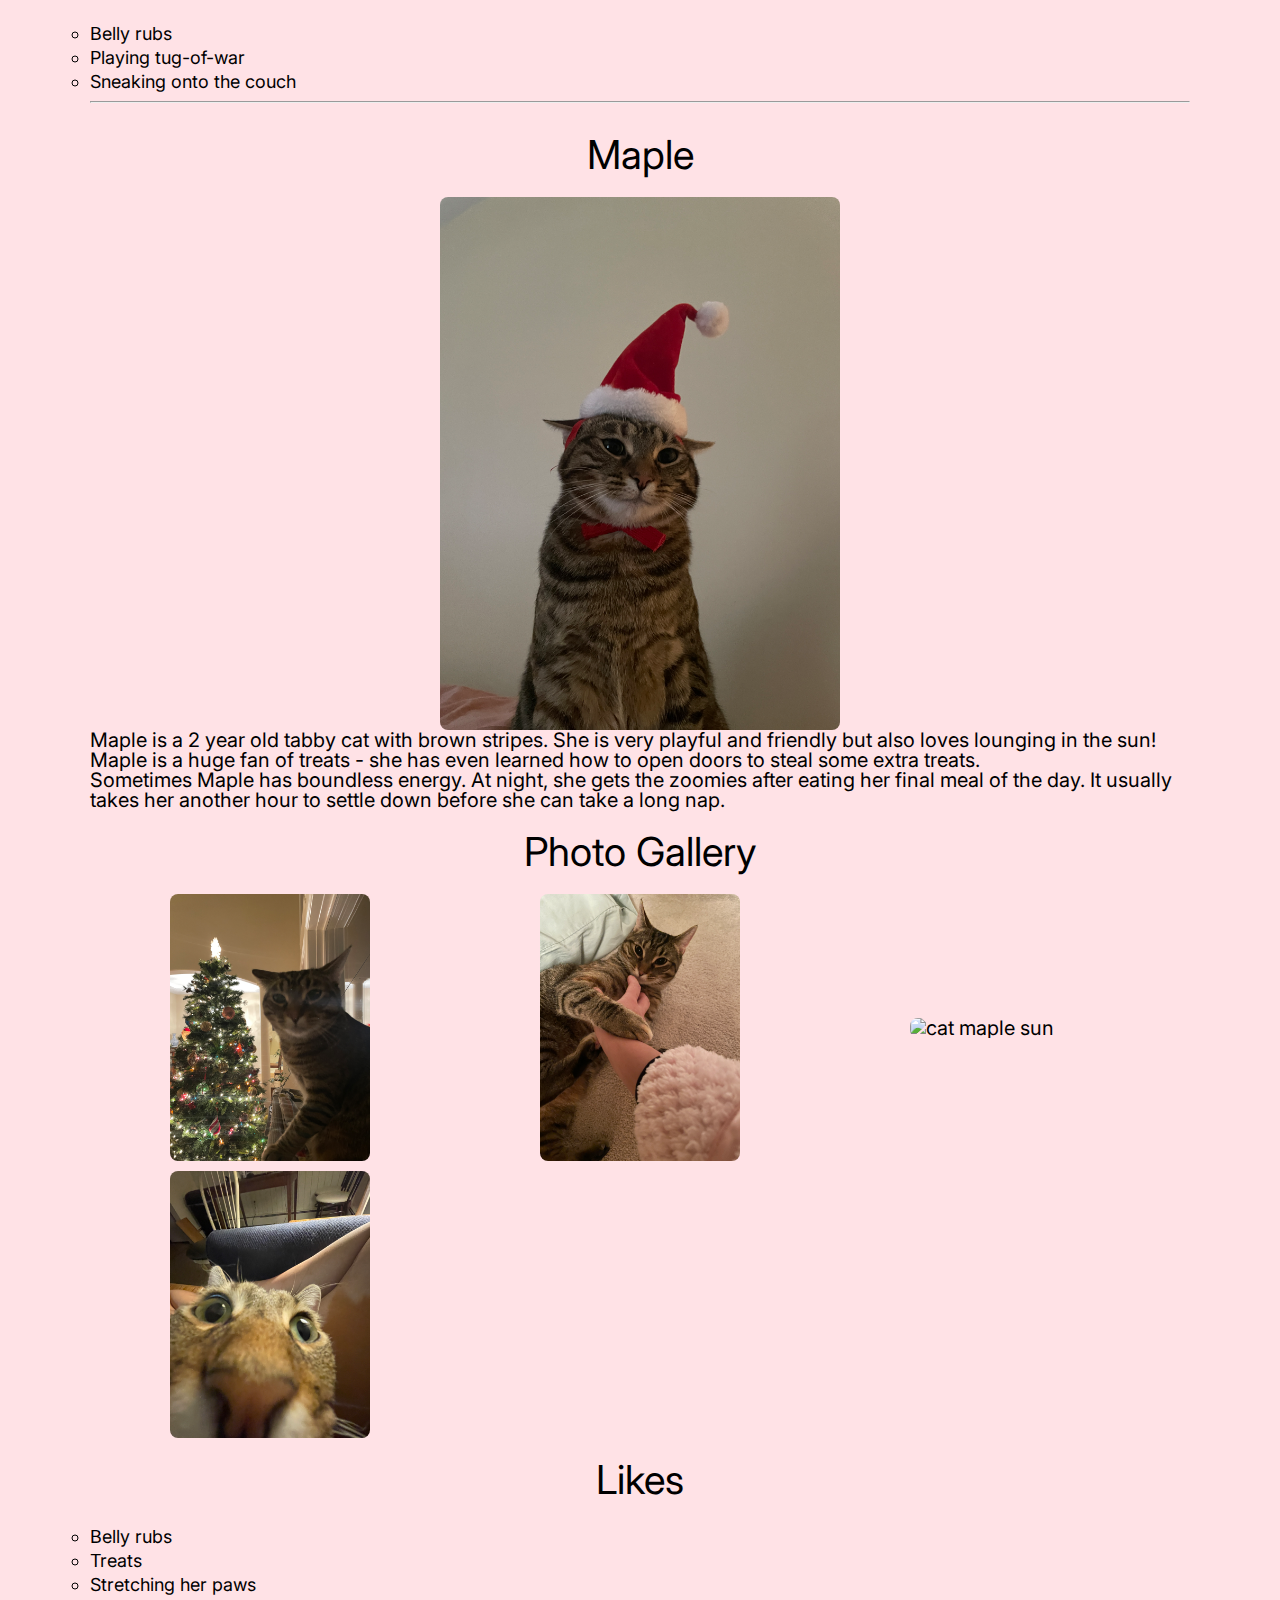
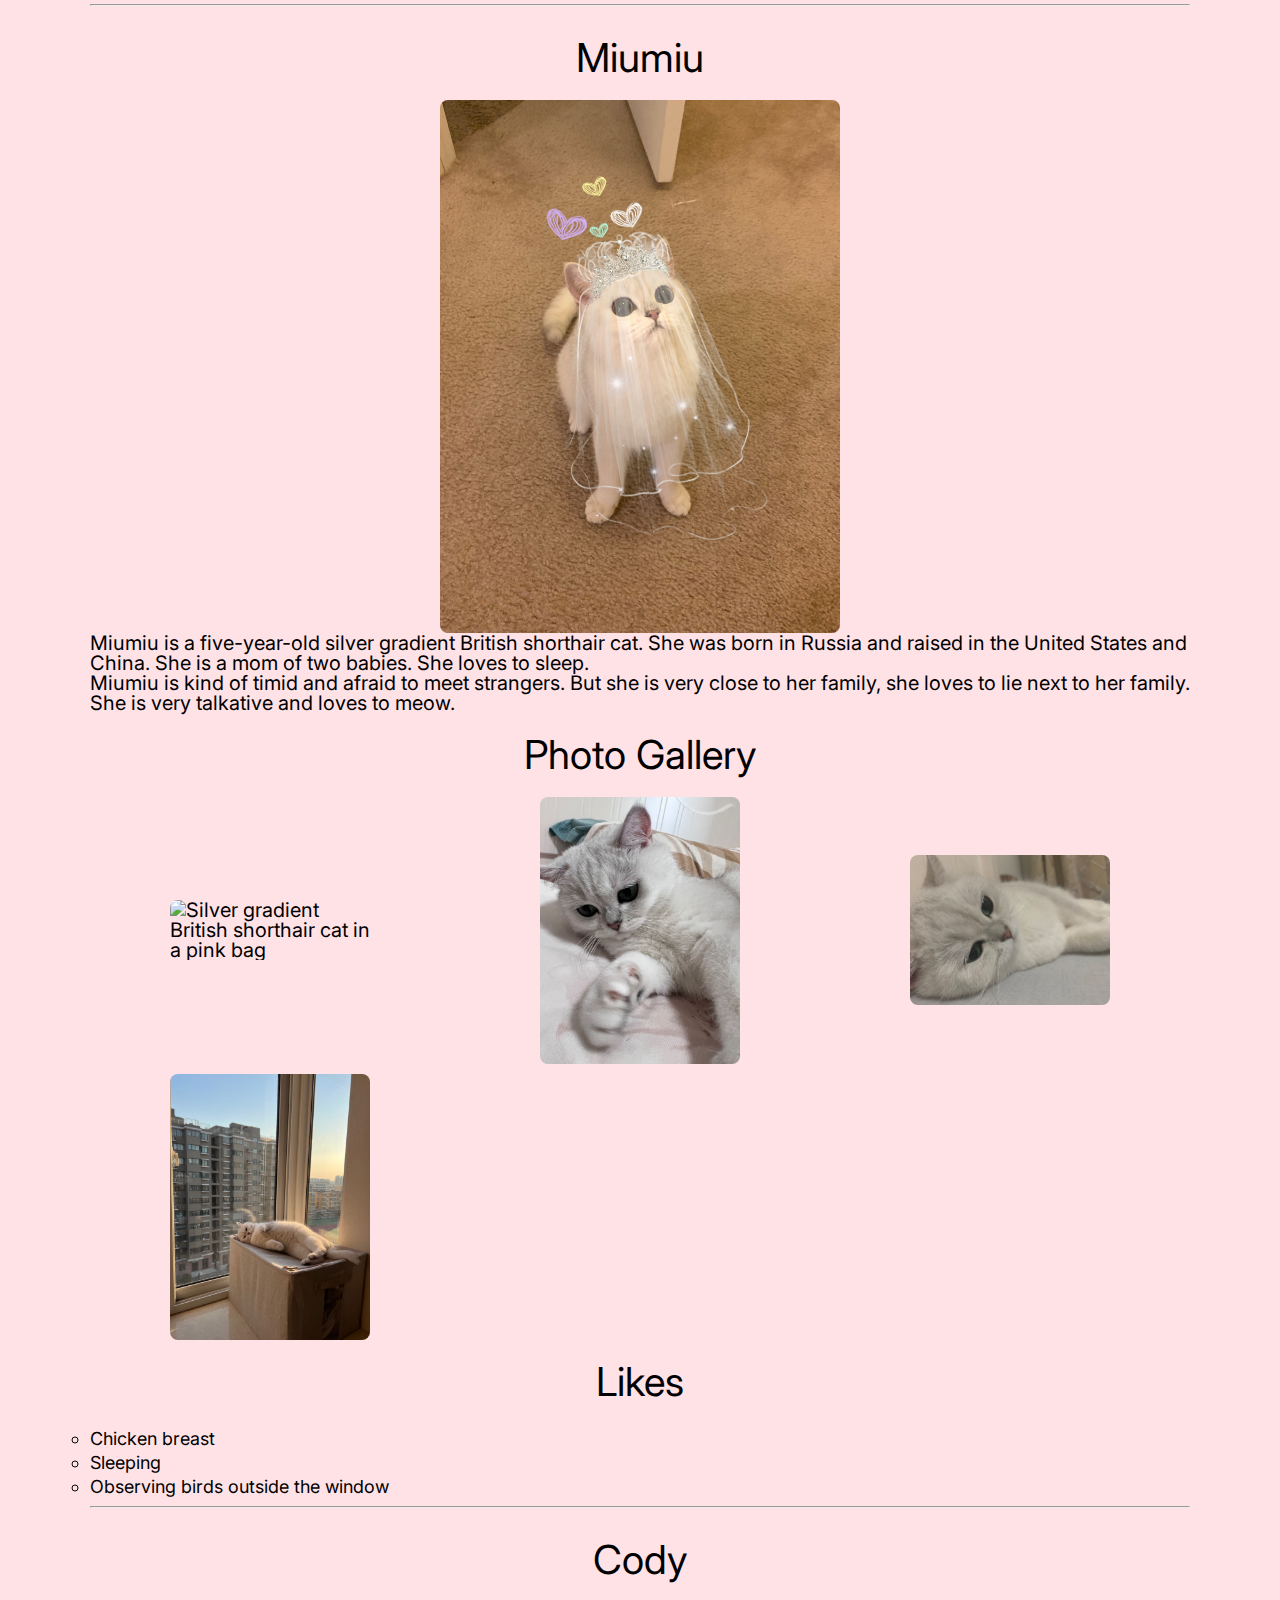
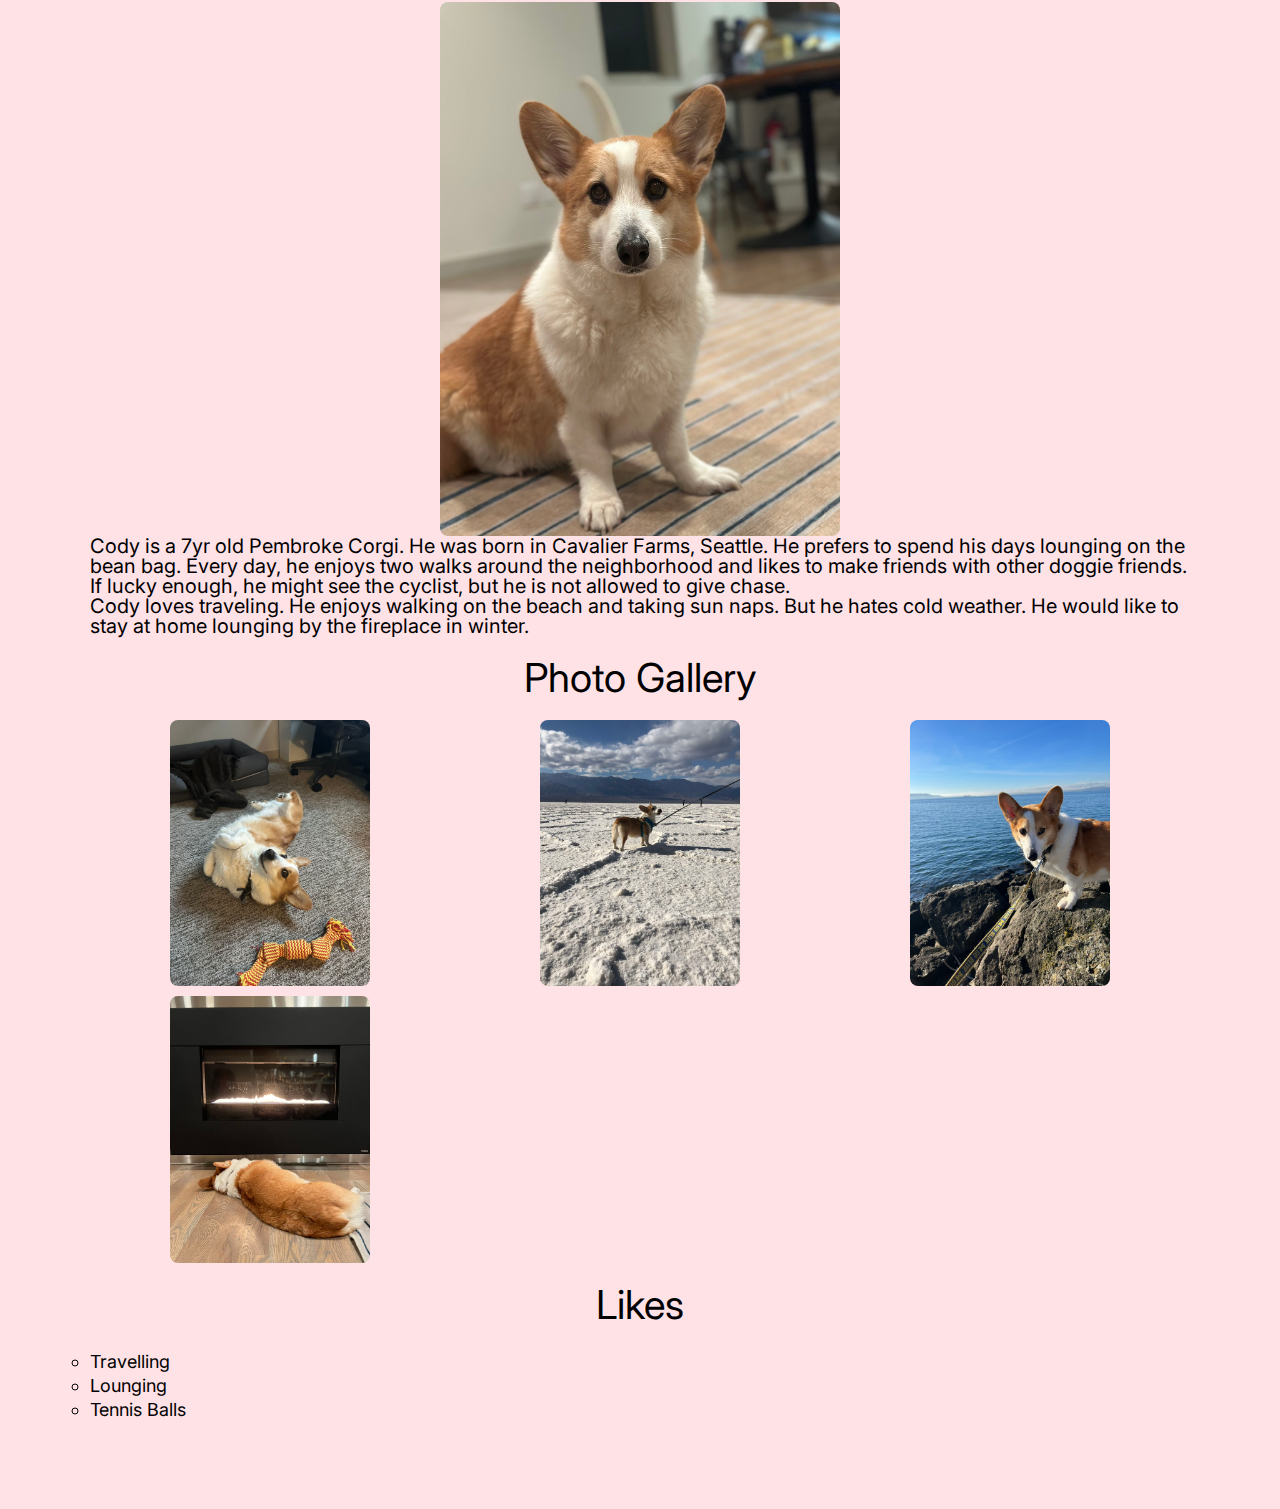
==== commit 0fa44725: "Finished" ====
--- a/pets.html
+++ b/pets.html
@@ -96,7 +96,7 @@
         <div>
             <!-- Cody -->
             <h2>Cody</h2>
-            <img src="images/cody.jpg" width = "30" alt="Cody at home">
+            <img src="images/cody.jpg" width = "400" alt="Cody at home">
 
             <p>Cody is a 7yr old Pembroke Corgi. He was born in Cavalier Farms, Seattle. He prefers to spend his days lounging on the bean bag. Every day, he enjoys two walks around the neighborhood and likes to make friends with other doggie friends. If lucky enough, he might see the cyclist, but he is not allowed to give chase.</p>
             <p>Cody loves traveling. He enjoys walking on the beach and taking sun naps. But he hates cold weather. He would like to stay at home lounging by the fireplace in winter.</p>
--- a/css/style.css
+++ b/css/style.css
@@ -9,9 +9,9 @@
 
 img {
     display: block;
+    max-width: 70rem;
     margin-left: auto;
     margin-right: auto;
-    width: 100%;
     border-radius: 8px;
 }
 
@@ -54,6 +54,7 @@
 
 nav > ul > li.active {
     background-color: #fff;
+    border: 1px solid black;
 }
 
 h1 { 
@@ -70,7 +71,12 @@
     top: 10px;
 }
 
-/* Mobile Styles */
+@media (prefers-reduced-motion: reduce) {
+    .gallery {
+        animation: none;
+    }
+}
+/* Mobile Style */
 @media screen and (max-width: 600px) {
     body {
         text-align: center;
@@ -84,9 +90,9 @@
     }
 
     img {
+        width: 100%;
         margin: 8px 4px;
         border-radius: 8px;
-        width: 100%;
         display: block;
         margin: auto;
     }
@@ -129,8 +135,7 @@
         font-size: 24px;
     }
 
-    .gallery,
-    .gallery_food {
+    .gallery {
         display: grid;
         grid-gap: 12px;
         justify-content: center;
@@ -141,7 +146,5 @@
         grid-template-columns: repeat(2, 1fr);
     }
 
-    .gallery_food {
-        grid-template-columns: 1fr;
-    }
-}+}
+
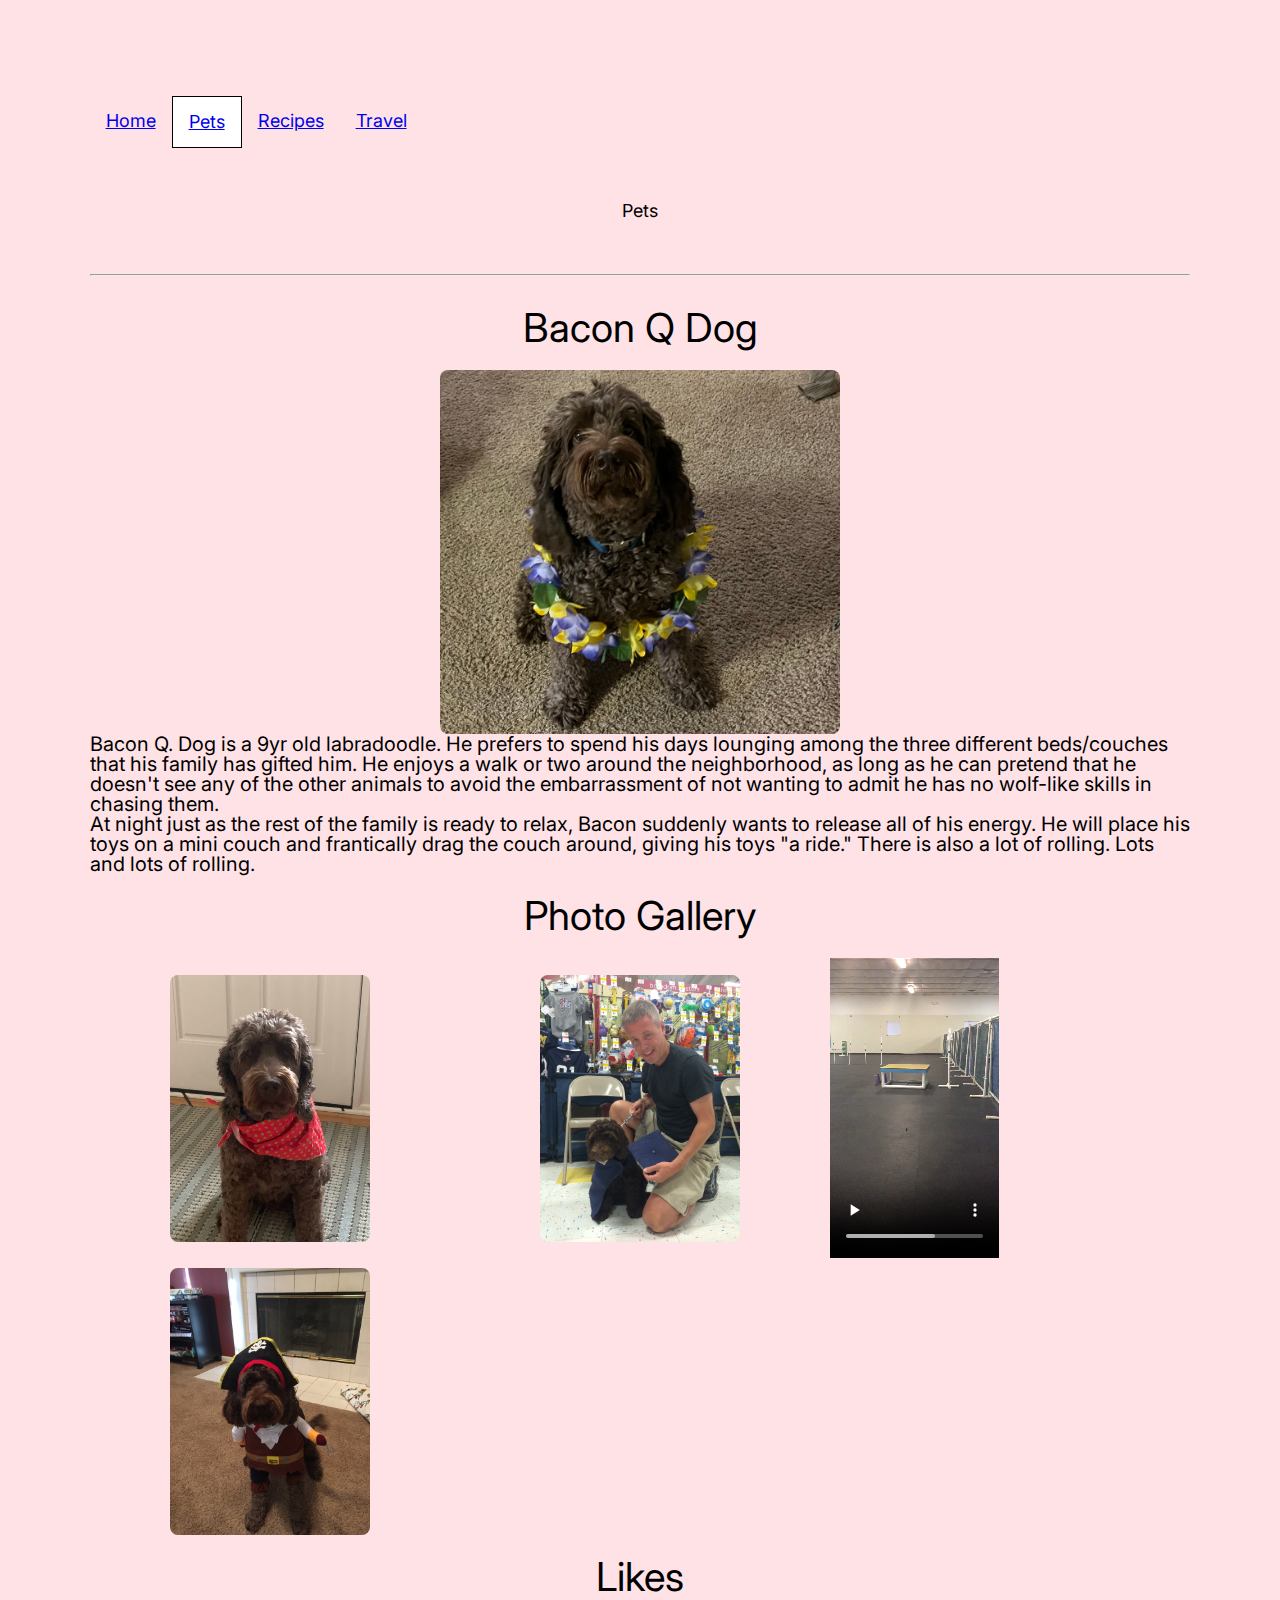
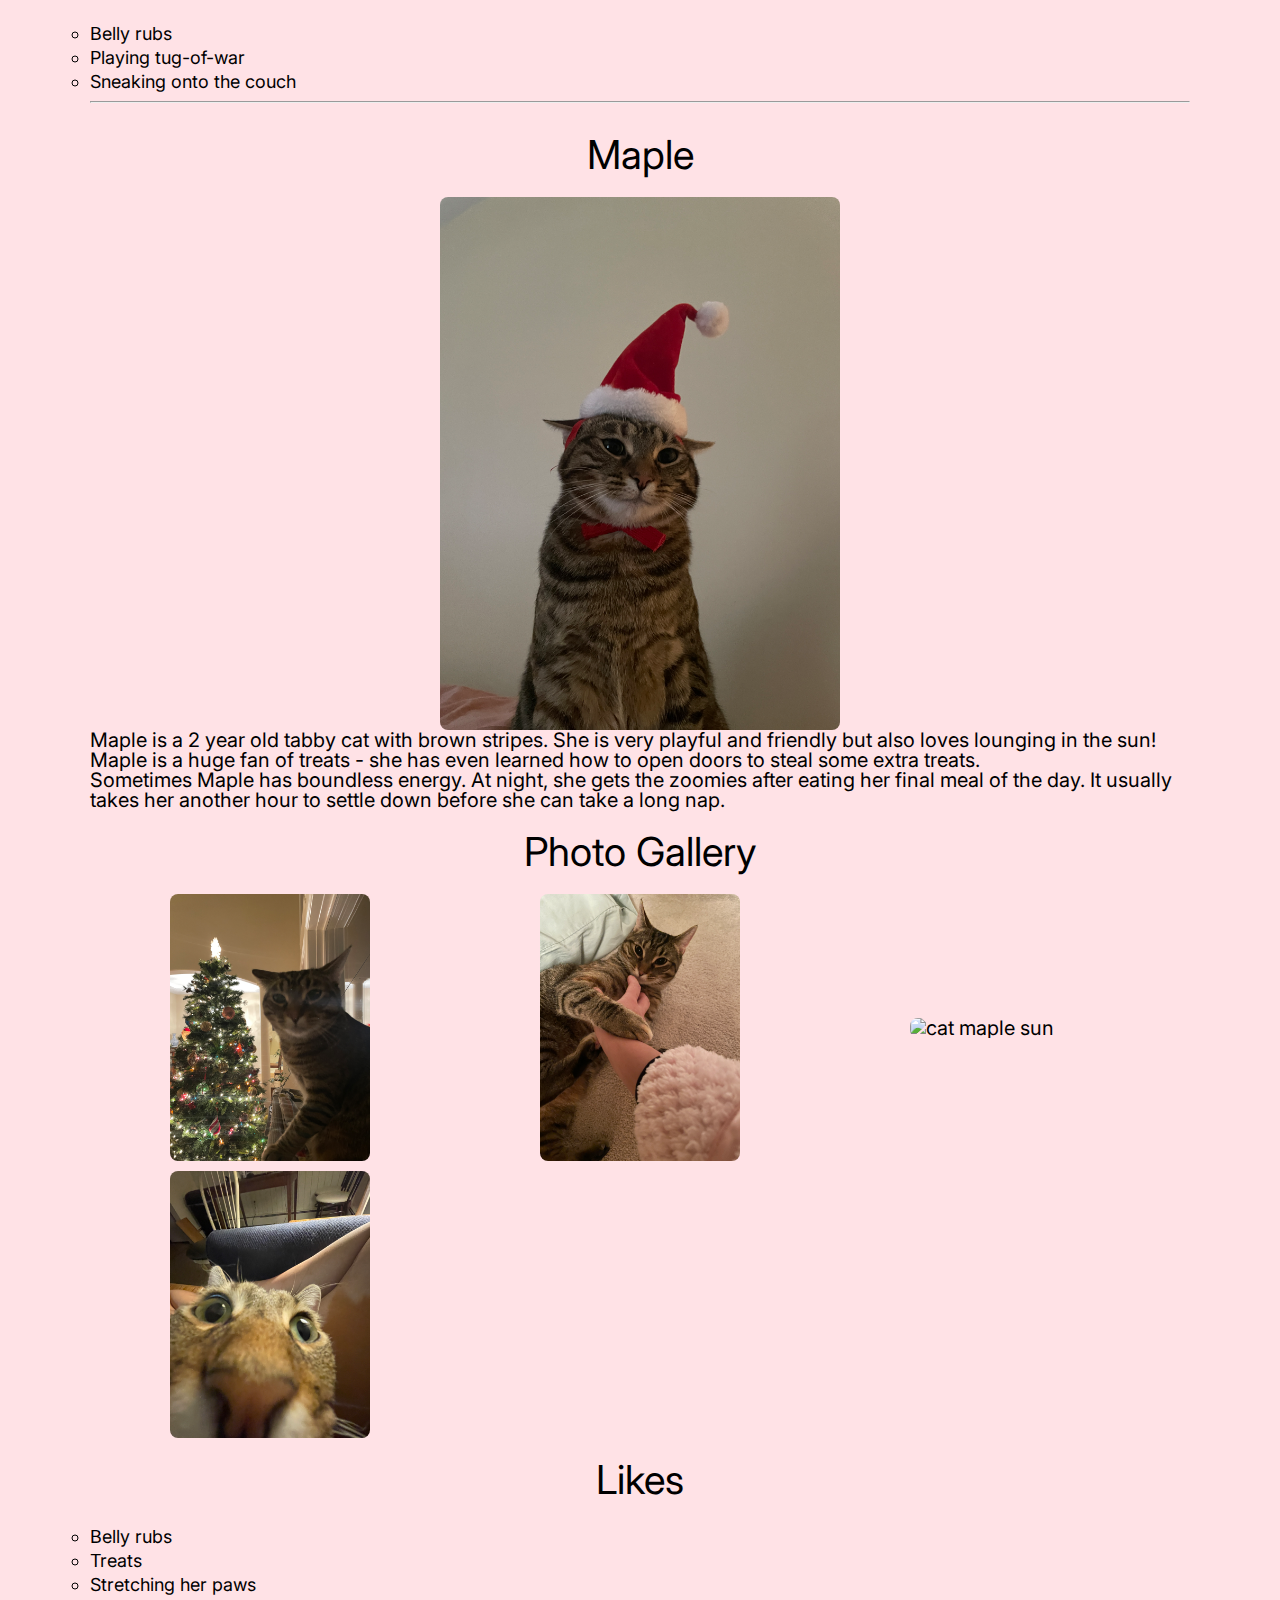
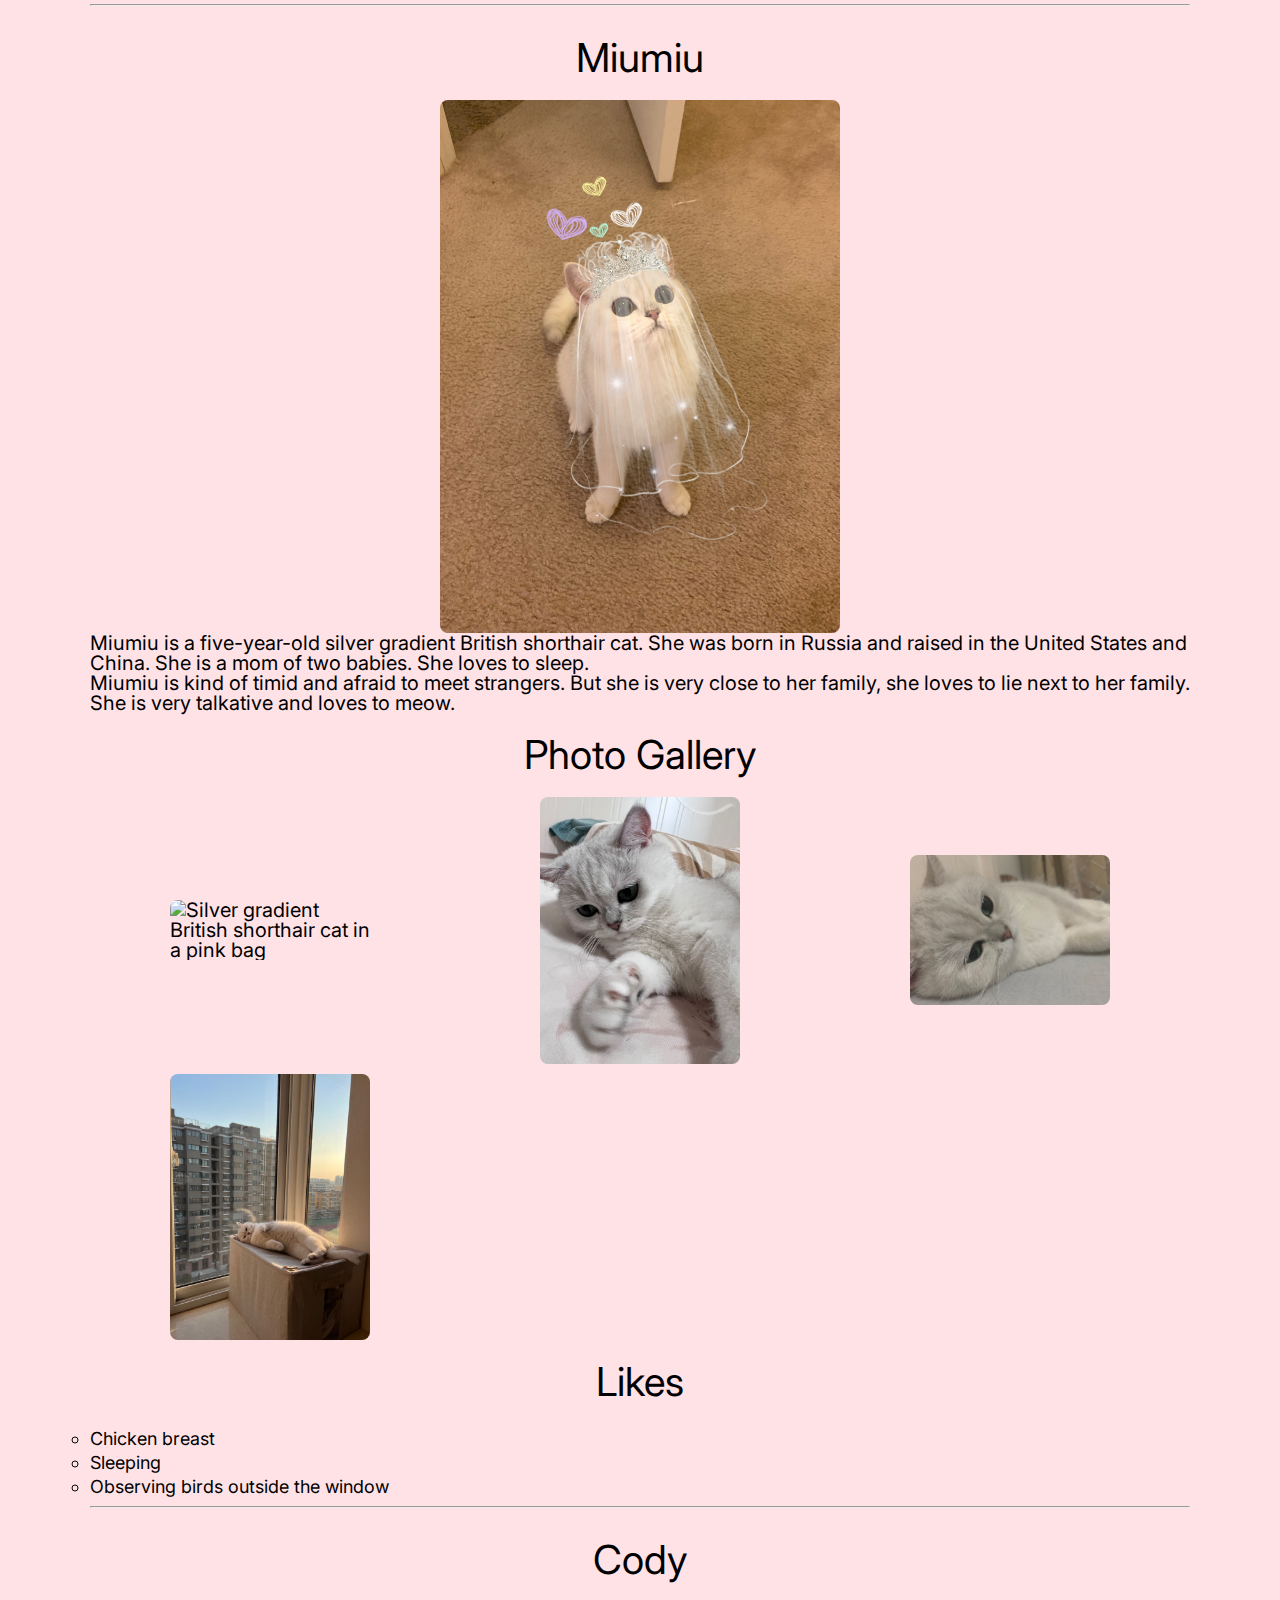
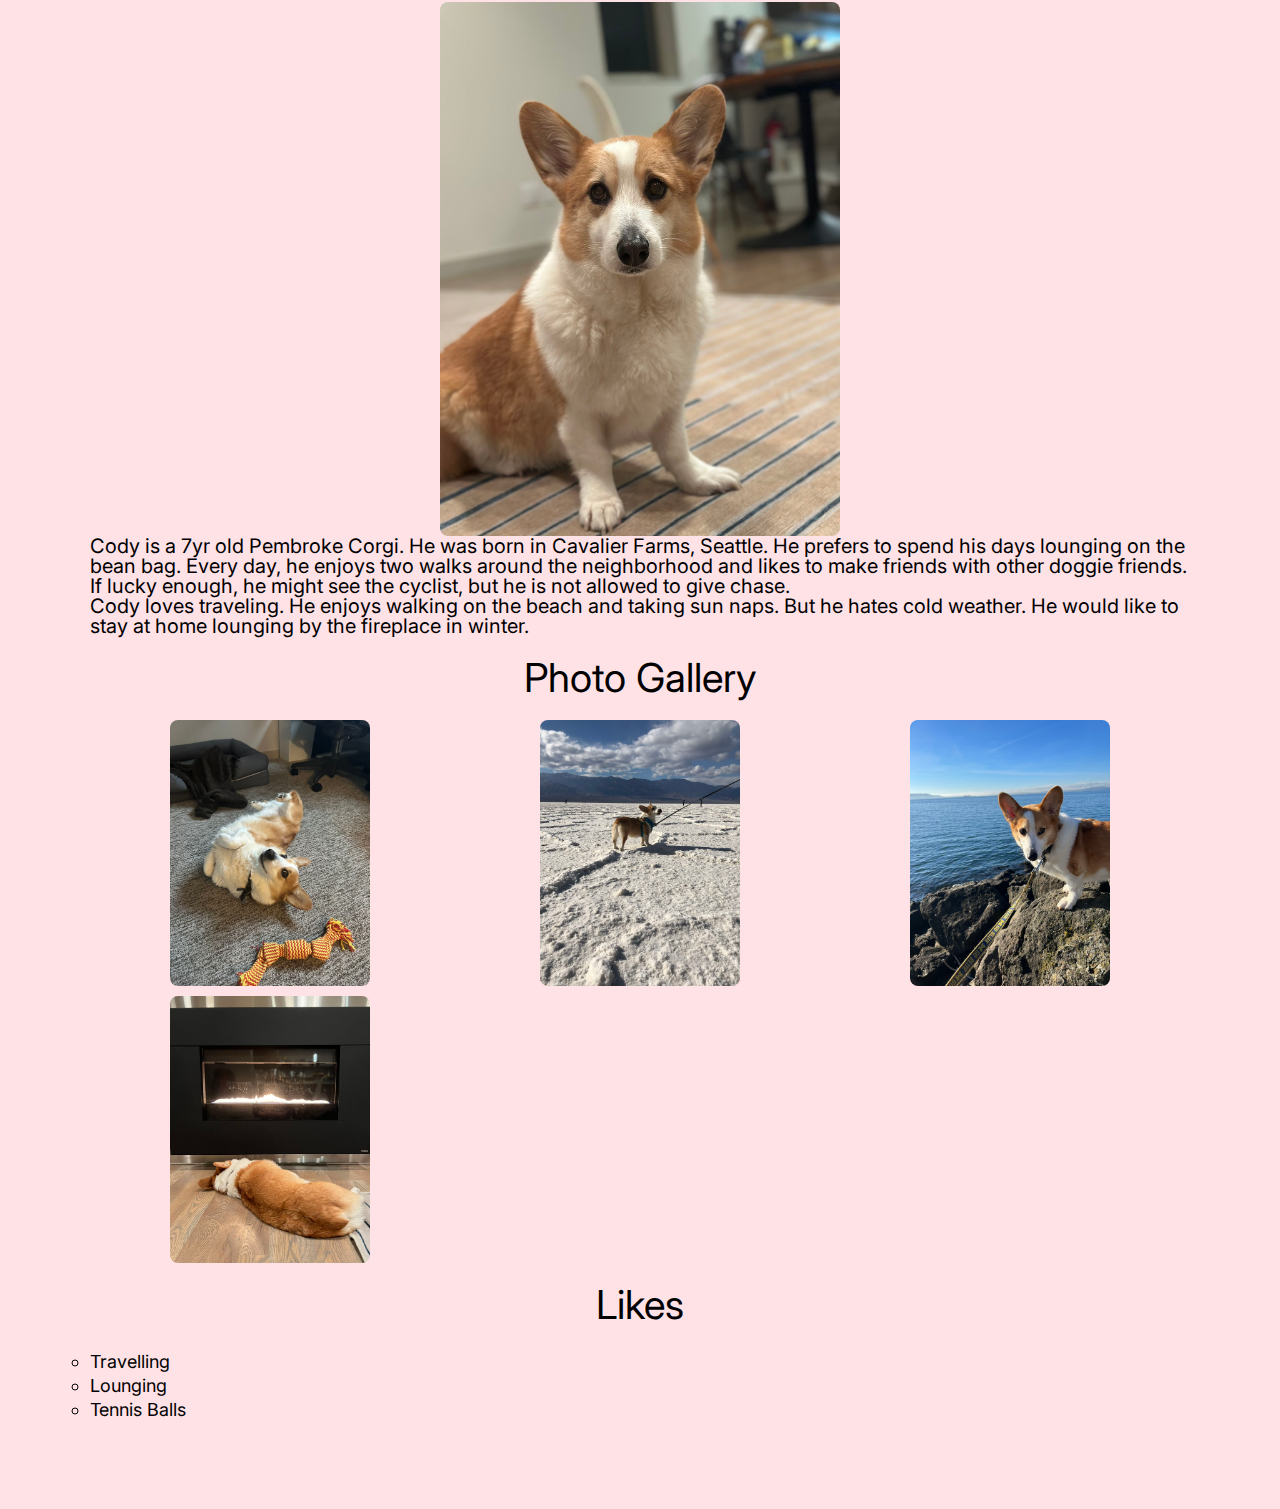
==== commit 74a0e748: "Finished" ====
--- a/pets.html
+++ b/pets.html
@@ -8,7 +8,7 @@
     <title>Pets</title>
 </head>
 <body>
-    <a href="#main" class="skip-to-main" tabindex="1">Skip to Main Content</a>
+    <a href="#main" class="skip-to-main" tabindex="0">Skip to Main Content</a>
     <header>
         <nav>
             <ul>
